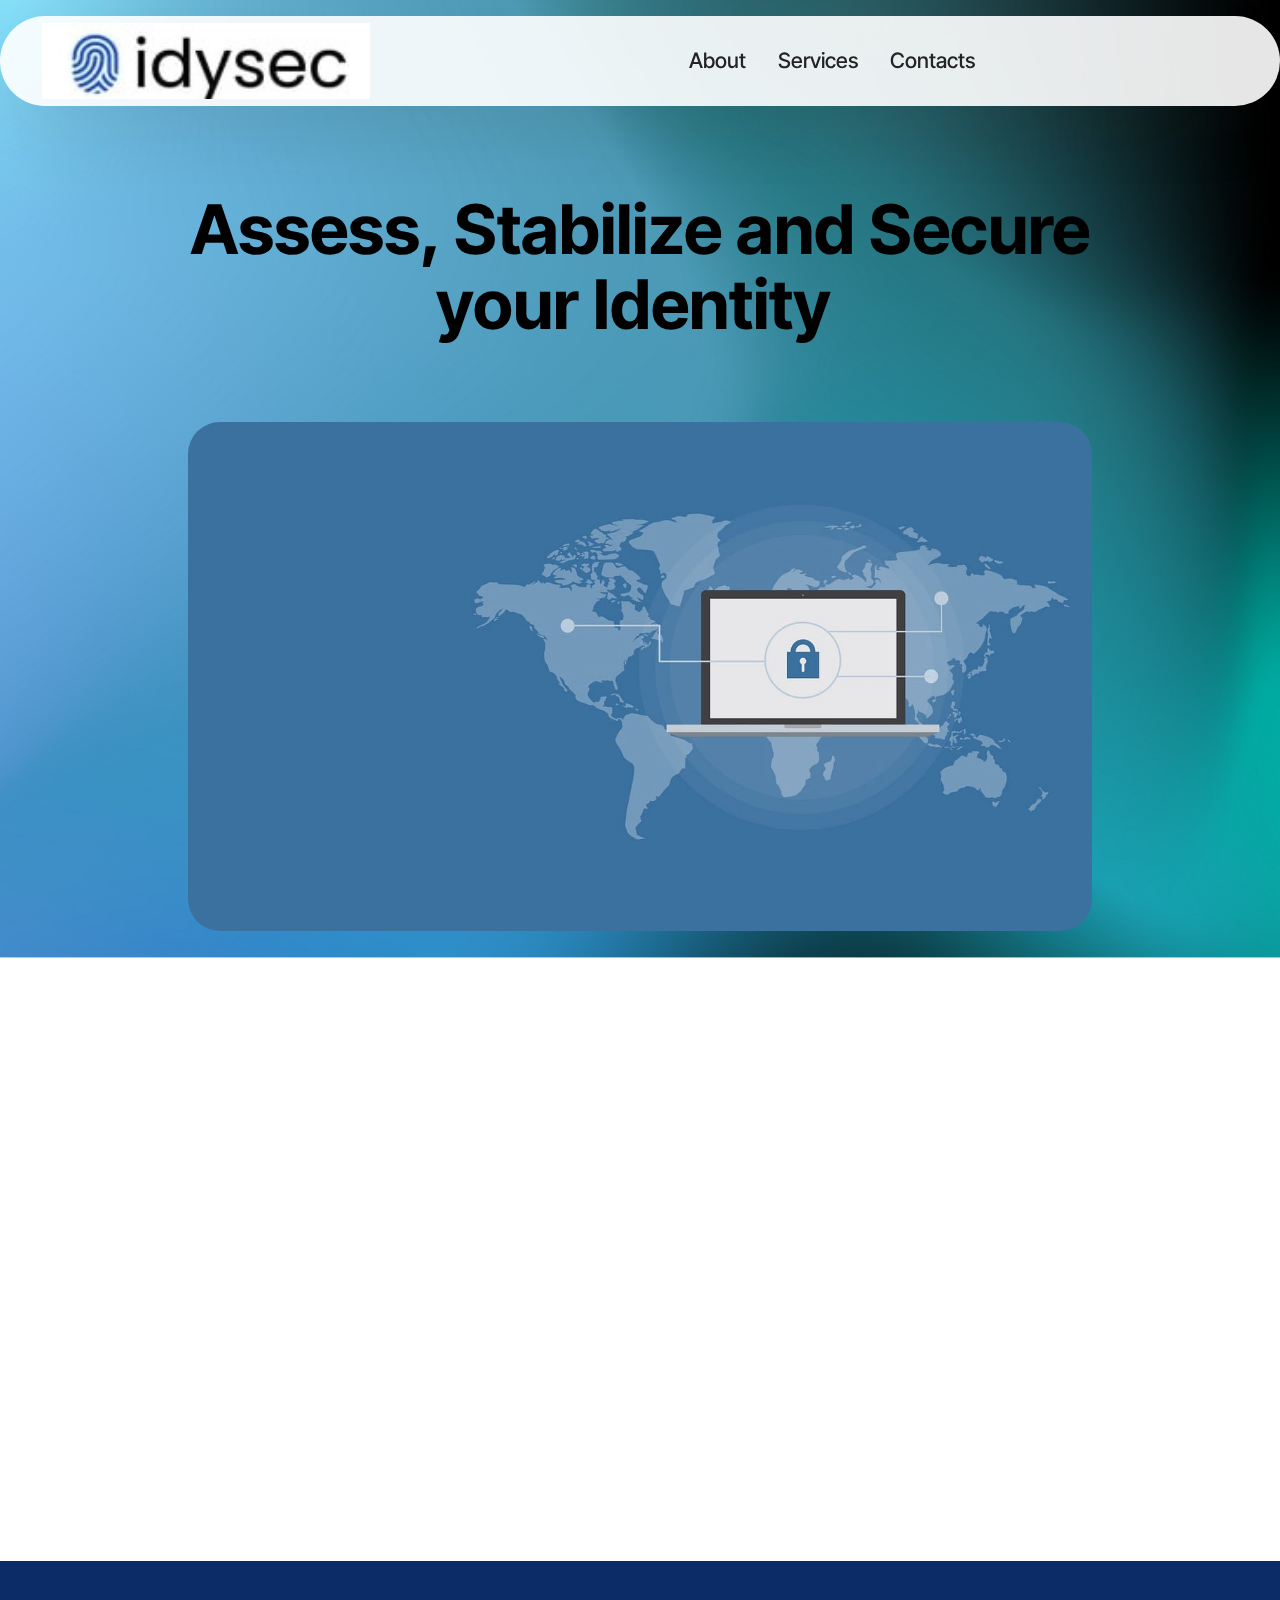
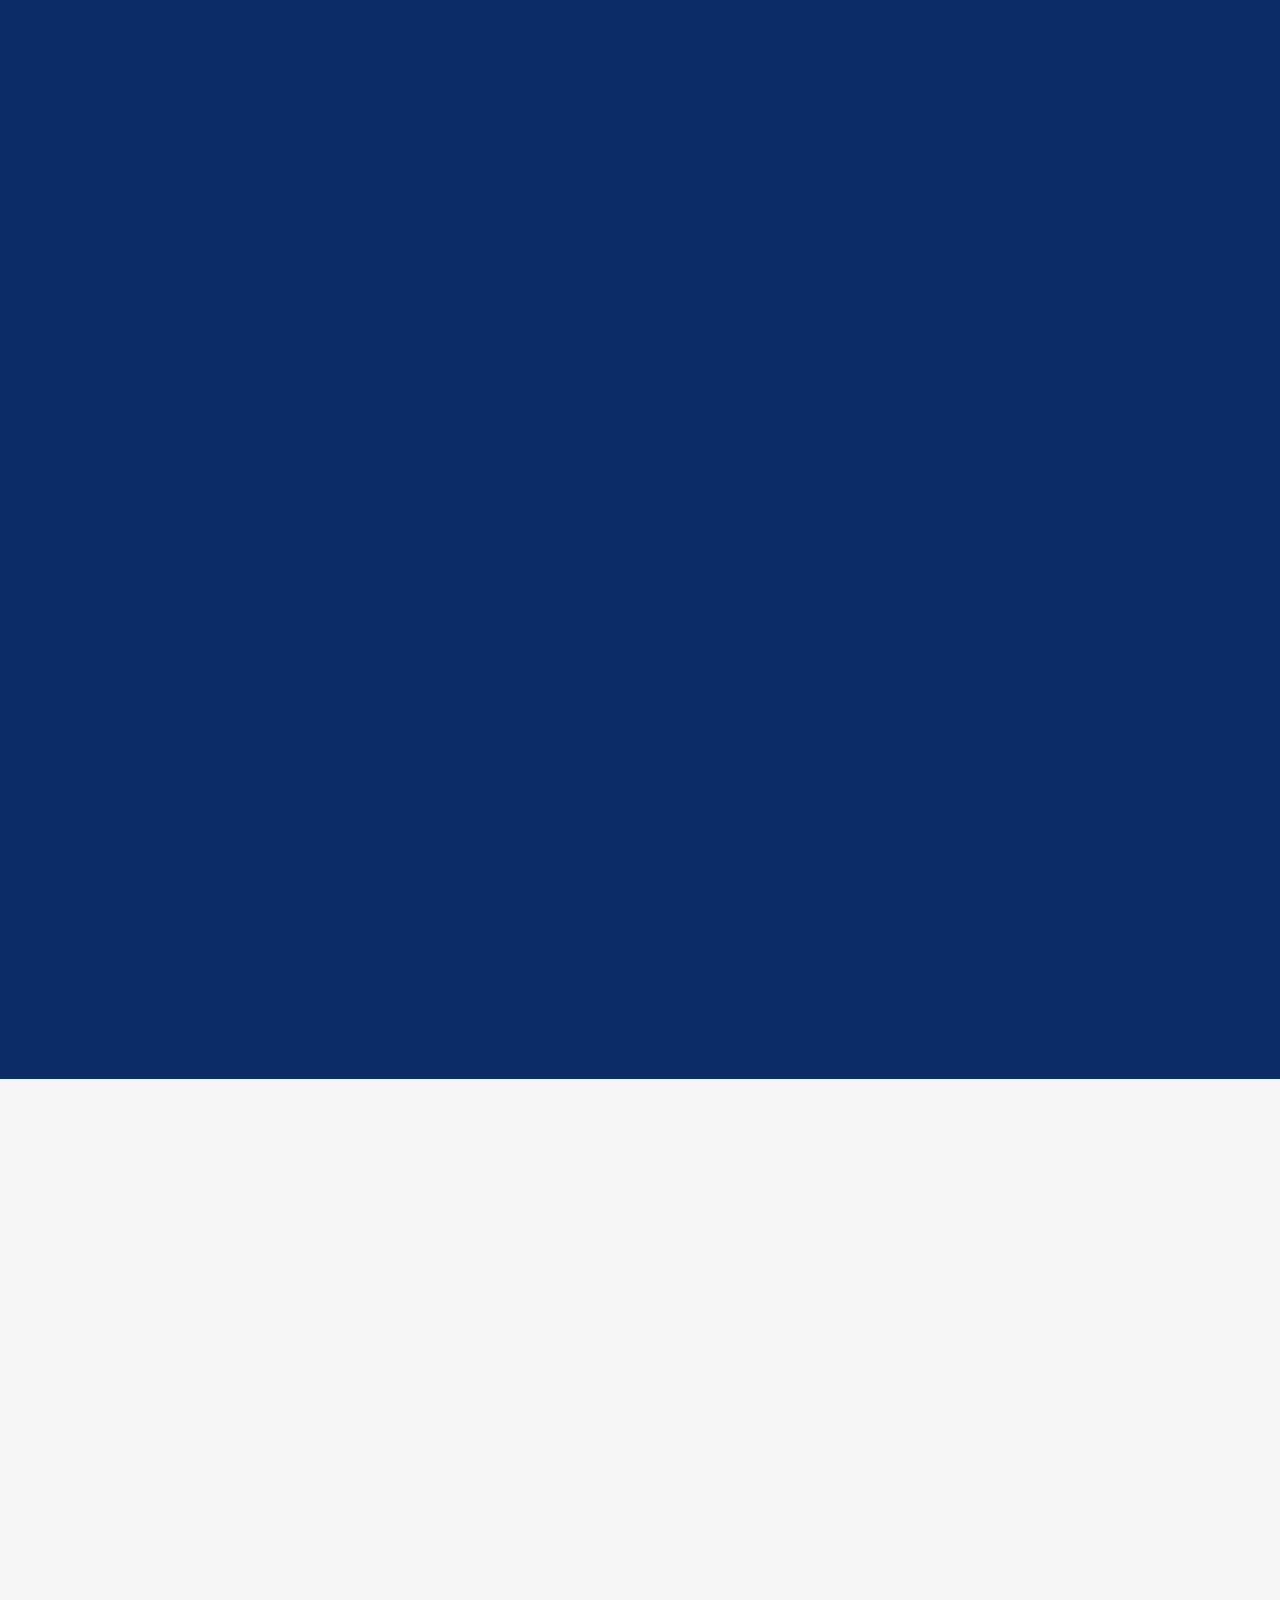
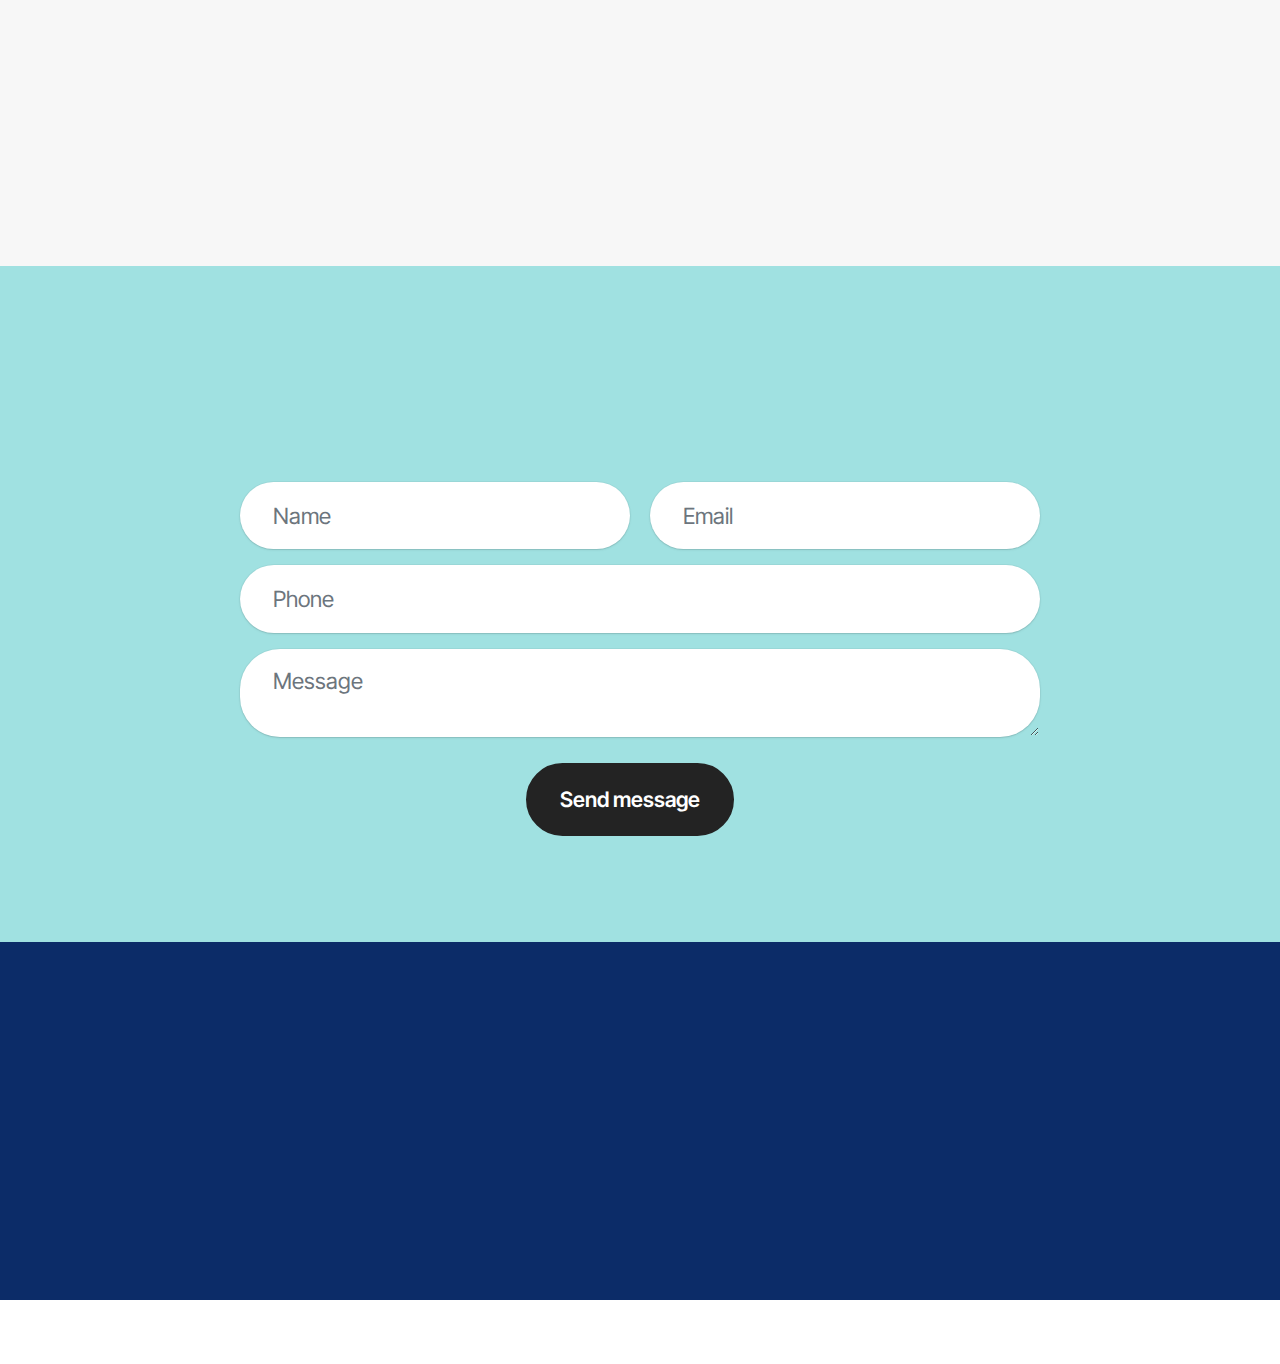
==== index.html @ 807cff8f "Add files via upload" ====
<!DOCTYPE html>
<html  >
<head>
  <!-- Site made with Mobirise Website Builder v5.9.13, https://mobirise.com -->
  <meta charset="UTF-8">
  <meta http-equiv="X-UA-Compatible" content="IE=edge">
  <meta name="generator" content="Mobirise v5.9.13, mobirise.com">
  <meta name="viewport" content="width=device-width, initial-scale=1, minimum-scale=1">
  <link rel="shortcut icon" href="assets/images/logo-188x60.jpeg" type="image/x-icon">
  <meta name="description" content="">
  
  
  <title>Home</title>
  <link rel="stylesheet" href="assets/web/assets/mobirise-icons2/mobirise2.css">
  <link rel="stylesheet" href="assets/bootstrap/css/bootstrap.min.css">
  <link rel="stylesheet" href="assets/bootstrap/css/bootstrap-grid.min.css">
  <link rel="stylesheet" href="assets/bootstrap/css/bootstrap-reboot.min.css">
  <link rel="stylesheet" href="assets/parallax/jarallax.css">
  <link rel="stylesheet" href="assets/animatecss/animate.css">
  <link rel="stylesheet" href="assets/dropdown/css/style.css">
  <link rel="stylesheet" href="assets/socicon/css/styles.css">
  <link rel="stylesheet" href="assets/theme/css/style.css">
  <link rel="preload" href="https://fonts.googleapis.com/css?family=Inter+Tight:100,200,300,400,500,600,700,800,900,100i,200i,300i,400i,500i,600i,700i,800i,900i&display=swap" as="style" onload="this.onload=null;this.rel='stylesheet'">
  <noscript><link rel="stylesheet" href="https://fonts.googleapis.com/css?family=Inter+Tight:100,200,300,400,500,600,700,800,900,100i,200i,300i,400i,500i,600i,700i,800i,900i&display=swap"></noscript>
  <link rel="preload" as="style" href="assets/mobirise/css/mbr-additional.css?v=d6VGUZ"><link rel="stylesheet" href="assets/mobirise/css/mbr-additional.css?v=d6VGUZ" type="text/css">

  
  
  
</head>
<body>
  
  <section data-bs-version="5.1" class="menu menu2 cid-tJS6tZXiPa" once="menu" id="menu02-0">
	

	<nav class="navbar navbar-dropdown navbar-fixed-top navbar-expand-lg">
		<div class="container">
			<div class="navbar-brand">
				<span class="navbar-logo">
					<a href="https://mobirise.com">
						<img src="assets/images/logo-188x60.jpeg" alt="Mobirise Website Builder" style="height: 4.8rem;">
					</a>
				</span>
				
			</div>
			<button class="navbar-toggler" type="button" data-toggle="collapse" data-bs-toggle="collapse" data-target="#navbarSupportedContent" data-bs-target="#navbarSupportedContent" aria-controls="navbarNavAltMarkup" aria-expanded="false" aria-label="Toggle navigation">
				<div class="hamburger">
					<span></span>
					<span></span>
					<span></span>
					<span></span>
				</div>
			</button>
			<div class="collapse navbar-collapse" id="navbarSupportedContent">
				<ul class="navbar-nav nav-dropdown nav-right" data-app-modern-menu="true"><li class="nav-item">
						<a class="nav-link link text-black text-primary display-4" href="index.html#header01-7">About</a>
					</li>
					<li class="nav-item">
						<a class="nav-link link text-black text-primary display-4" href="index.html#features04-w" aria-expanded="false">Services</a>
					</li>
					<li class="nav-item">
						<a class="nav-link link text-black text-primary display-4" href="index.html#form02-6">Contacts</a>
					</li></ul>
				
				
			</div>
		</div>
	</nav>
</section>

<section data-bs-version="5.1" class="header5 cid-tJS6uM4N87 mbr-parallax-background" id="header05-1">
	

	
	
	
	<div class="align-center container-fluid">
		<div class="row justify-content-center">
			<div class="col-md-12 col-lg-9">
				<h1 class="mbr-section-title mbr-fonts-style mb-4 display-1"><strong>Assess, Stabilize and Secure your Identity</strong><strong>&nbsp;</strong></h1>
				
				
			</div>
		</div>
		<div class="row mt-5 justify-content-center">
			<div class="col-12 col-lg-9">
				<img src="assets/images/cyber-security-2296269-1280-1280x720.jpg" alt="Mobirise Website Builder" title="">
			</div>
		</div>
	</div>
</section>

<section data-bs-version="5.1" class="header1 cid-tJS9vXDdRK" id="header01-7">
	

	
	

	<div class="container">
		<div class="row justify-content-center">
			<div class="col-12 col-md-12 col-lg-7 image-wrapper">
				<img class="w-100" src="assets/images/mbr-1476x766.jpg" alt="Mobirise Website Builder">
			</div>
			<div class="col-12 col-lg col-md-12">
				<div class="text-wrapper align-left">
					<h1 class="mbr-section-title mbr-fonts-style mb-4 display-2"><strong>About us</strong></h1>
					<p class="mbr-text mbr-fonts-style mb-4 display-7">Welcome to<strong> IDYSEC</strong>, your trusted partner in navigating the complex landscape of Identity and Access Management (IAM). With a wealth of expertise spanning many years, we stand as a beacon of excellence in providing tailored solutions to organizations seeking to remediate, migrate, upgrade, and secure their Identity&nbsp;</p>
					
				</div>
			</div>
		</div>
	</div>
</section>

<section data-bs-version="5.1" class="features4 cid-tMlEXTHLbS" id="features04-w">
	
	
	<div class="container">
		<div class="row justify-content-center">
			<div class="col-12 content-head">
				<div class="mbr-section-head mb-5">
					<h4 class="mbr-section-title mbr-fonts-style align-center mb-0 display-2"><strong>Our Services</strong></h4>
					<h5 class="mbr-section-subtitle mbr-fonts-style align-center mb-0 mt-4 display-7">Are you struggling with identity issues in your organization? Do you want to increase your performance and secure your environment?<br><br>
<div>
</div><div>If you answered yes, then you need IDYSEC</div></h5>
					
				</div>
			</div>
		</div>
		<div class="row">
			<div class="item features-image col-12 col-md-6 col-lg-4">
				<div class="item-wrapper">
					<div class="item-img">
						<img src="assets/images/mbr-816x545.jpg" alt="Mobirise Website Builder">
					</div>
					<div class="item-content">
						<h5 class="item-title mbr-fonts-style display-5"><strong>Identity Assessment</strong></h5>
						
						<p class="mbr-text mbr-fonts-style display-7">
							Comprehensive evaluations to understand your current identity landscape</p>
						<div class="mbr-section-btn item-footer"><a href="" class="btn item-btn btn-primary display-7">Learn more</a></div>
					</div>

				</div>
			</div>
			<div class="item features-image col-12 col-md-6 col-lg-4">
				<div class="item-wrapper">
					<div class="item-img">
						<img src="assets/images/mbr-816x272.jpg" alt="Mobirise Website Builder">
					</div>
					<div class="item-content">
						<h5 class="item-title mbr-fonts-style display-5"><strong>Stabilization Strategies</strong></h5>
						
						<p class="mbr-text mbr-fonts-style display-7">
							Implementing solutions to ensure the stability of your identity framework</p>
						<div class="mbr-section-btn item-footer"><a href="" class="btn item-btn btn-primary display-7">Learn more</a></div>
					</div>
				</div>
			</div>
			<div class="item features-image col-12 col-md-6 col-lg-4">
				<div class="item-wrapper">
					<div class="item-img">
						<img src="assets/images/mbr-816x490.jpg" alt="Mobirise Website Builder">
					</div>
					<div class="item-content">
						<h5 class="item-title mbr-fonts-style display-5"><strong>Security Enhancements</strong></h5>
						
						<p class="mbr-text mbr-fonts-style display-7">
							Fortifying your identity infrastructure for robust protection<br>
						</p>
						<div class="mbr-section-btn item-footer"><a href="" class="btn item-btn btn-primary display-7">Learn more</a></div>
					</div>
				</div>
			</div>
		</div>
	</div>
</section>

<section data-bs-version="5.1" class="features15 cid-tLek7gQhG7" id="features015-m">
	

	
	
	<div class="container">
		<div class="mbr-section-head mb-5">
			<h4 class="mbr-section-title mbr-fonts-style align-center mb-0 display-2">
			  <strong>Why us?</strong></h4>
			
		  </div>
		<div class="row justify-content-center">
			<div class="item features-without-image col-12 col-lg-4">
				<div class="item-wrapper">
					<div class="img-wrapper">
						<img src="assets/images/mbr-179x119.jpg" alt="Mobirise Website Builder">
					</div>
					<div class="card-box">
						<h4 class="card-title mbr-fonts-style mb-3 display-5">
							<strong>Exprtise</strong></h4>
						<h5 class="card-text mbr-fonts-style display-7">At Idysec, our team brings together a fusion of knowledge, skills, and hands-on experience garnered over numerous years in the field of Identity Management.<br> We understand that the digital realm is constantly evolving, and businesses require a strategic and robust approach to manage their identities effectively</h5>
					</div>
				</div>
			</div>
			<div class="item features-without-image col-12 col-lg-4">
				<div class="item-wrapper">
					<div class="img-wrapper">
						<img src="assets/images/mbr-179x179.png" alt="Mobirise Website Builder">
					</div>
					<div class="card-box">
						<h4 class="card-title mbr-fonts-style mb-3 display-5">
							<strong>Experience</strong></h4>
						<h5 class="card-text mbr-fonts-style display-7">With a rich history of successful projects, we've honed our skills in navigating the intricacies of identity landscapes.<br>Whether you need to remediate existing issues, migrate to a new platform, upgrade your systems, or enhance security measures, <strong>IDYSEC </strong>has you covered<br><br></h5>
					</div>
				</div>
			</div>
			<div class="item features-without-image col-12 col-lg-4">
				<div class="item-wrapper">
					<div class="img-wrapper">
						<img src="assets/images/mbr-1-179x179.png" alt="Mobirise Website Builder">
					</div>
					<div class="card-box">
						<h4 class="card-title mbr-fonts-style mb-3 display-5">
							<strong>Trust Advisors</strong></h4>
						<h5 class="card-text mbr-fonts-style display-7">At <strong>IDYSEC</strong>, we are not just consultants; we are architects of secure, streamlined, and resilient identity ecosystems. Let us empower your organization to thrive in the digital era. Connect with us today, and let's embark on a journey of elevating your identity management to new heights</h5>
					</div>
				</div>
			</div>
		</div>
	</div>
</section>

<section data-bs-version="5.1" class="form5 cid-tJS9pBcTSa" id="form02-6">
    
    
    <div class="container">
        <div class="mbr-section-head mb-5">
            <h3 class="mbr-section-title mbr-fonts-style align-center mb-0 display-2">
                <strong>Contact us</strong><strong><br></strong></h3>
            
        </div>
        <div class="row justify-content-center mt-4">
            <div class="col-lg-8 mx-auto mbr-form" data-form-type="formoid">
                <form action="https://mobirise.eu/" method="POST" class="mbr-form form-with-styler" data-form-title="Form Name"><input type="hidden" name="email" data-form-email="true" value="SVWuMwKBPJYxG/dS2GoQXy//jXIf0EL3Bc6KBuUAGODXDtBbMyj7PAPxwpNNzWYPnyKNSXTGe/X6TsGB5Qf0JIJ9A9F/70t7VJknCOdRpjedqgMSOrOLgd8MuytUs40Q">
                    <div class="row">
                        <div hidden="hidden" data-form-alert="" class="alert alert-success col-12">Thanks for filling out the form!</div>
                        <div hidden="hidden" data-form-alert-danger="" class="alert alert-danger col-12">
                            Oops...! some problem!
                        </div>
                    </div>
                    <div class="dragArea row">
                        <div class="col-md col-sm-12 form-group mb-3" data-for="name">
                            <input type="text" name="name" placeholder="Name" data-form-field="name" class="form-control" value="" id="name-form02-6">
                        </div>
                        <div class="col-md col-sm-12 form-group mb-3" data-for="email">
                            <input type="email" name="email" placeholder="Email" data-form-field="email" class="form-control" value="" id="email-form02-6">
                        </div>
                        <div class="col-12 form-group mb-3" data-for="phone">
                            <input type="tel" name="phone" placeholder="Phone" data-form-field="phone" class="form-control" value="" id="phone-form02-6">
                        </div>
                        <div class="col-12 form-group mb-3" data-for="textarea">
                            <textarea name="textarea" placeholder="Message" data-form-field="textarea" class="form-control" id="textarea-form02-6"></textarea>
                        </div>
                        <div class="col-lg-12 col-md-12 col-sm-12 align-center mbr-section-btn"><button type="submit" class="btn btn-black display-7">Send message</button></div>
                    </div>
                </form>
            </div>
        </div>
    </div>
</section>

<section data-bs-version="5.1" class="footer1 programm5 cid-tJS9NNcTLZ" once="footers" id="footer03-8">

        

    

    <div class="container">
        <div class="row">

            <div class="row-links mb-4">
                <ul class="header-menu">
                  
                  
                  
                  
                <li class="header-menu-item mbr-fonts-style display-5"><a href="index.html#header01-7" class="text-danger">About</a></li><li class="header-menu-item mbr-fonts-style display-5"><a href="index.html#features04-w" class="text-danger text-primary">Services</a></li><li class="header-menu-item mbr-fonts-style display-5"><a href="index.html#form02-6" class="text-danger text-primary">Contacts</a></li><li class="header-menu-item mbr-fonts-style display-5"><a href="index.html#top" class="text-danger text-primary">Works</a></li></ul>
              </div>

            <div class="col-12">
                
            </div>
            <div class="col-12 mt-5">
                <p class="mbr-fonts-style copyright display-7">
                    © Copyright 2030 Mobirise - All Rights Reserved
                </p>
            </div>
        </div>
    </div>
</section><section class="display-7" style="padding: 0;align-items: center;justify-content: center;flex-wrap: wrap;    align-content: center;display: flex;position: relative;height: 4rem;"><a href="https://mobiri.se/3131644" style="flex: 1 1;height: 4rem;position: absolute;width: 100%;z-index: 1;"><img alt="" style="height: 4rem;" src="[data-uri]"></a><p style="margin: 0;text-align: center;" class="display-7">&#8204;</p><a style="z-index:1" href="https://mobirise.com/builder/ai-website-builder.html">AI Website Builder</a></section><script src="assets/bootstrap/js/bootstrap.bundle.min.js"></script>  <script src="assets/parallax/jarallax.js"></script>  <script src="assets/smoothscroll/smooth-scroll.js"></script>  <script src="assets/ytplayer/index.js"></script>  <script src="assets/dropdown/js/navbar-dropdown.js"></script>  <script src="assets/theme/js/script.js"></script>  <script src="assets/formoid/formoid.min.js"></script>  
  
  
  <input name="animation" type="hidden">
  </body>
</html>
---- assets/web/assets/mobirise-icons2/mobirise2.css ----
@font-face {
  font-family: 'Moririse2';
  font-display: swap;
  src:  url('mobirise2.eot?f2bix4');
  src:  url('mobirise2.eot?f2bix4#iefix') format('embedded-opentype'),
    url('mobirise2.ttf?f2bix4') format('truetype'),
    url('mobirise2.woff?f2bix4') format('woff'),
    url('mobirise2.svg?f2bix4#mobirise2') format('svg');
  font-weight: normal;
  font-style: normal;
}

[class^="mobi-"], [class*=" mobi-"] {
  /* use !important to prevent issues with browser extensions that change fonts */
  font-family: 'Moririse2' !important;
  speak: none;
  font-style: normal;
  font-weight: normal;
  font-variant: normal;
  text-transform: none;
  line-height: 1;

  /* Better Font Rendering =========== */
  -webkit-font-smoothing: antialiased;
  -moz-osx-font-smoothing: grayscale;
}

.mobi-mbri-add-submenu:before {
  content: "\e900";
}
.mobi-mbri-alert:before {
  content: "\e901";
}
.mobi-mbri-align-center:before {
  content: "\e902";
}
.mobi-mbri-align-justify:before {
  content: "\e903";
}
.mobi-mbri-align-left:before {
  content: "\e904";
}
.mobi-mbri-align-right:before {
  content: "\e905";
}
.mobi-mbri-android:before {
  content: "\e906";
}
.mobi-mbri-apple:before {
  content: "\e907";
}
.mobi-mbri-arrow-down:before {
  content: "\e908";
}
.mobi-mbri-arrow-next:before {
  content: "\e909";
}
.mobi-mbri-arrow-prev:before {
  content: "\e90a";
}
.mobi-mbri-arrow-up:before {
  content: "\e90b";
}
.mobi-mbri-bold:before {
  content: "\e90c";
}
.mobi-mbri-bookmark:before {
  content: "\e90d";
}
.mobi-mbri-bootstrap:before {
  content: "\e90e";
}
.mobi-mbri-briefcase:before {
  content: "\e90f";
}
.mobi-mbri-browse:before {
  content: "\e910";
}
.mobi-mbri-bulleted-list:before {
  content: "\e911";
}
.mobi-mbri-calendar:before {
  content: "\e912";
}
.mobi-mbri-camera:before {
  content: "\e913";
}
.mobi-mbri-cart-add:before {
  content: "\e914";
}
.mobi-mbri-cart-full:before {
  content: "\e915";
}
.mobi-mbri-cash:before {
  content: "\e916";
}
.mobi-mbri-change-style:before {
  content: "\e917";
}
.mobi-mbri-chat:before {
  content: "\e918";
}
.mobi-mbri-clock:before {
  content: "\e919";
}
.mobi-mbri-close:before {
  content: "\e91a";
}
.mobi-mbri-cloud:before {
  content: "\e91b";
}
.mobi-mbri-code:before {
  content: "\e91c";
}
.mobi-mbri-contact-form:before {
  content: "\e91d";
}
.mobi-mbri-credit-card:before {
  content: "\e91e";
}
.mobi-mbri-cursor-click:before {
  content: "\e91f";
}
.mobi-mbri-cust-feedback:before {
  content: "\e920";
}
.mobi-mbri-database:before {
  content: "\e921";
}
.mobi-mbri-delivery:before {
  content: "\e922";
}
.mobi-mbri-desktop:before {
  content: "\e923";
}
.mobi-mbri-devices:before {
  content: "\e924";
}
.mobi-mbri-down:before {
  content: "\e925";
}
.mobi-mbri-download-2:before {
  content: "\e926";
}
.mobi-mbri-download:before {
  content: "\e927";
}
.mobi-mbri-drag-n-drop-2:before {
  content: "\e928";
}
.mobi-mbri-drag-n-drop:before {
  content: "\e929";
}
.mobi-mbri-edit-2:before {
  content: "\e92a";
}
.mobi-mbri-edit:before {
  content: "\e92b";
}
.mobi-mbri-error:before {
  content: "\e92c";
}
.mobi-mbri-extension:before {
  content: "\e92d";
}
.mobi-mbri-features:before {
  content: "\e92e";
}
.mobi-mbri-file:before {
  content: "\e92f";
}
.mobi-mbri-flag:before {
  content: "\e930";
}
.mobi-mbri-folder:before {
  content: "\e931";
}
.mobi-mbri-gift:before {
  content: "\e932";
}
.mobi-mbri-github:before {
  content: "\e933";
}
.mobi-mbri-globe-2:before {
  content: "\e934";
}
.mobi-mbri-globe:before {
  content: "\e935";
}
.mobi-mbri-growing-chart:before {
  content: "\e936";
}
.mobi-mbri-hearth:before {
  content: "\e937";
}
.mobi-mbri-help:before {
  content: "\e938";
}
.mobi-mbri-home:before {
  content: "\e939";
}
.mobi-mbri-hot-cup:before {
  content: "\e93a";
}
.mobi-mbri-idea:before {
  content: "\e93b";
}
.mobi-mbri-image-gallery:before {
  content: "\e93c";
}
.mobi-mbri-image-slider:before {
  content: "\e93d";
}
.mobi-mbri-info:before {
  content: "\e93e";
}
.mobi-mbri-italic:before {
  content: "\e93f";
}
.mobi-mbri-key:before {
  content: "\e940";
}
.mobi-mbri-laptop:before {
  content: "\e941";
}
.mobi-mbri-layers:before {
  content: "\e942";
}
.mobi-mbri-left-right:before {
  content: "\e943";
}
.mobi-mbri-left:before {
  content: "\e944";
}
.mobi-mbri-letter:before {
  content: "\e945";
}
.mobi-mbri-like:before {
  content: "\e946";
}
.mobi-mbri-link:before {
  content: "\e947";
}
.mobi-mbri-lock:before {
  content: "\e948";
}
.mobi-mbri-login:before {
  content: "\e949";
}
.mobi-mbri-logout:before {
  content: "\e94a";
}
.mobi-mbri-magic-stick:before {
  content: "\e94b";
}
.mobi-mbri-map-pin:before {
  content: "\e94c";
}
.mobi-mbri-menu:before {
  content: "\e94d";
}
.mobi-mbri-mobile-2:before {
  content: "\e94e";
}
.mobi-mbri-mobile-horizontal:before {
  content: "\e94f";
}
.mobi-mbri-mobile:before {
  content: "\e950";
}
.mobi-mbri-mobirise:before {
  content: "\e951";
}
.mobi-mbri-more-horizontal:before {
  content: "\e952";
}
.mobi-mbri-more-vertical:before {
  content: "\e953";
}
.mobi-mbri-music:before {
  content: "\e954";
}
.mobi-mbri-new-file:before {
  content: "\e955";
}
.mobi-mbri-numbered-list:before {
  content: "\e956";
}
.mobi-mbri-opened-folder:before {
  content: "\e957";
}
.mobi-mbri-pages:before {
  content: "\e958";
}
.mobi-mbri-paper-plane:before {
  content: "\e959";
}
.mobi-mbri-paperclip:before {
  content: "\e95a";
}
.mobi-mbri-phone:before {
  content: "\e95b";
}
.mobi-mbri-photo:before {
  content: "\e95c";
}
.mobi-mbri-photos:before {
  content: "\e95d";
}
.mobi-mbri-pin:before {
  content: "\e95e";
}
.mobi-mbri-play:before {
  content: "\e95f";
}
.mobi-mbri-plus:before {
  content: "\e960";
}
.mobi-mbri-preview:before {
  content: "\e961";
}
.mobi-mbri-print:before {
  content: "\e962";
}
.mobi-mbri-protect:before {
  content: "\e963";
}
.mobi-mbri-question:before {
  content: "\e964";
}
.mobi-mbri-quote-left:before {
  content: "\e965";
}
.mobi-mbri-quote-right:before {
  content: "\e966";
}
.mobi-mbri-redo:before {
  content: "\e967";
}
.mobi-mbri-refresh:before {
  content: "\e968";
}
.mobi-mbri-responsive-2:before {
  content: "\e969";
}
.mobi-mbri-responsive:before {
  content: "\e96a";
}
.mobi-mbri-right:before {
  content: "\e96b";
}
.mobi-mbri-rocket:before {
  content: "\e96c";
}
.mobi-mbri-sad-face:before {
  content: "\e96d";
}
.mobi-mbri-sale:before {
  content: "\e96e";
}
.mobi-mbri-save:before {
  content: "\e96f";
}
.mobi-mbri-search:before {
  content: "\e970";
}
.mobi-mbri-setting-2:before {
  content: "\e971";
}
.mobi-mbri-setting-3:before {
  content: "\e972";
}
.mobi-mbri-setting:before {
  content: "\e973";
}
.mobi-mbri-share:before {
  content: "\e974";
}
.mobi-mbri-shopping-bag:before {
  content: "\e975";
}
.mobi-mbri-shopping-basket:before {
  content: "\e976";
}
.mobi-mbri-shopping-cart:before {
  content: "\e977";
}
.mobi-mbri-sites:before {
  content: "\e978";
}
.mobi-mbri-smile-face:before {
  content: "\e979";
}
.mobi-mbri-speed:before {
  content: "\e97a";
}
.mobi-mbri-star:before {
  content: "\e97b";
}
.mobi-mbri-success:before {
  content: "\e97c";
}
.mobi-mbri-sun:before {
  content: "\e97d";
}
.mobi-mbri-sun2:before {
  content: "\e97e";
}
.mobi-mbri-tablet-vertical:before {
  content: "\e97f";
}
.mobi-mbri-tablet:before {
  content: "\e980";
}
.mobi-mbri-target:before {
  content: "\e981";
}
.mobi-mbri-timer:before {
  content: "\e982";
}
.mobi-mbri-to-ftp:before {
  content: "\e983";
}
.mobi-mbri-to-local-drive:before {
  content: "\e984";
}
.mobi-mbri-touch-swipe:before {
  content: "\e985";
}
.mobi-mbri-touch:before {
  content: "\e986";
}
.mobi-mbri-trash:before {
  content: "\e987";
}
.mobi-mbri-underline:before {
  content: "\e988";
}
.mobi-mbri-undo:before {
  content: "\e989";
}
.mobi-mbri-unlink:before {
  content: "\e98a";
}
.mobi-mbri-unlock:before {
  content: "\e98b";
}
.mobi-mbri-up-down:before {
  content: "\e98c";
}
.mobi-mbri-up:before {
  content: "\e98d";
}
.mobi-mbri-update:before {
  content: "\e98e";
}
.mobi-mbri-upload-2:before {
  content: "\e98f";
}
.mobi-mbri-upload:before {
  content: "\e990";
}
.mobi-mbri-user-2:before {
  content: "\e991";
}
.mobi-mbri-user:before {
  content: "\e992";
}
.mobi-mbri-users:before {
  content: "\e993";
}
.mobi-mbri-video-play:before {
  content: "\e994";
}
.mobi-mbri-video:before {
  content: "\e995";
}
.mobi-mbri-watch:before {
  content: "\e996";
}
.mobi-mbri-website-theme-2:before {
  content: "\e997";
}
.mobi-mbri-website-theme:before {
  content: "\e998";
}
.mobi-mbri-wifi:before {
  content: "\e999";
}
.mobi-mbri-windows:before {
  content: "\e99a";
}
.mobi-mbri-zoom-in:before {
  content: "\e99b";
}
.mobi-mbri-zoom-out:before {
  content: "\e99c";
}
---- assets/parallax/jarallax.css ----
.jarallax {
    position: relative;
    z-index: 0;
}
.jarallax > .jarallax-img {
    position: absolute;
    object-fit: cover;
    /* support for plugin https://github.com/bfred-it/object-fit-images */
    font-family: 'object-fit: cover;';
    top: 0;
    left: 0;
    width: 100%;
    height: 100%;
    z-index: -1;
}
---- assets/dropdown/css/style.css ----
.navbar-dropdown {
  left: 0;
  padding: 0;
  position: absolute;
  right: 0;
  top: 0;
  transition: all 0.45s ease;
  z-index: 1030;
  background: #282828; }
  .navbar-dropdown .navbar-logo {
    margin-right: 0.8rem;
    transition: margin 0.3s ease-in-out;
    vertical-align: middle; }
    .navbar-dropdown .navbar-logo img {
      height: 3.125rem;
      transition: all 0.3s ease-in-out; }
    .navbar-dropdown .navbar-logo.mbr-iconfont {
      font-size: 3.125rem;
      line-height: 3.125rem; }
  .navbar-dropdown .navbar-caption {
    font-weight: 700;
    white-space: normal;
    vertical-align: -4px;
    line-height: 3.125rem !important; }
    .navbar-dropdown .navbar-caption, .navbar-dropdown .navbar-caption:hover {
      color: inherit;
      text-decoration: none; }
  .navbar-dropdown .mbr-iconfont + .navbar-caption {
    vertical-align: -1px; }
  .navbar-dropdown.navbar-fixed-top {
    position: fixed; }
  .navbar-dropdown .navbar-brand span {
    vertical-align: -4px; }
  .navbar-dropdown.bg-color.transparent {
    background: none; }
  .navbar-dropdown.navbar-short .navbar-brand {
    padding: 0.625rem 0; }
    .navbar-dropdown.navbar-short .navbar-brand span {
      vertical-align: -1px; }
  .navbar-dropdown.navbar-short .navbar-caption {
    line-height: 2.375rem !important;
    vertical-align: -2px; }
  .navbar-dropdown.navbar-short .navbar-logo {
    margin-right: 0.5rem; }
    .navbar-dropdown.navbar-short .navbar-logo img {
      height: 2.375rem; }
    .navbar-dropdown.navbar-short .navbar-logo.mbr-iconfont {
      font-size: 2.375rem;
      line-height: 2.375rem; }
  .navbar-dropdown.navbar-short .mbr-table-cell {
    height: 3.625rem; }
  .navbar-dropdown .navbar-close {
    left: 0.6875rem;
    position: fixed;
    top: 0.75rem;
    z-index: 1000; }
  .navbar-dropdown .hamburger-icon {
    content: "";
    display: inline-block;
    vertical-align: middle;
    width: 16px;
    -webkit-box-shadow: 0 -6px 0 1px #282828,0 0 0 1px #282828,0 6px 0 1px #282828;
    -moz-box-shadow: 0 -6px 0 1px #282828,0 0 0 1px #282828,0 6px 0 1px #282828;
    box-shadow: 0 -6px 0 1px #282828,0 0 0 1px #282828,0 6px 0 1px #282828; }

.dropdown-menu .dropdown-toggle[data-toggle="dropdown-submenu"]::after {
  border-bottom: 0.35em solid transparent;
  border-left: 0.35em solid;
  border-right: 0;
  border-top: 0.35em solid transparent;
  margin-left: 0.3rem; }

.dropdown-menu .dropdown-item:focus {
  outline: 0; }

.nav-dropdown {
  font-size: 0.75rem;
  font-weight: 500;
  height: auto !important; }
  .nav-dropdown .nav-btn {
    padding-left: 1rem; }
  .nav-dropdown .link {
    margin: .667em 1.667em;
    font-weight: 500;
    padding: 0;
    transition: color .2s ease-in-out; }
    .nav-dropdown .link.dropdown-toggle {
      margin-right: 2.583em; }
      .nav-dropdown .link.dropdown-toggle::after {
        margin-left: .25rem;
        border-top: 0.35em solid;
        border-right: 0.35em solid transparent;
        border-left: 0.35em solid transparent;
        border-bottom: 0; }
      .nav-dropdown .link.dropdown-toggle[aria-expanded="true"] {
        margin: 0;
        padding: 0.667em 3.263em  0.667em 1.667em; }
  .nav-dropdown .link::after,
  .nav-dropdown .dropdown-item::after {
    color: inherit; }
  .nav-dropdown .btn {
    font-size: 0.75rem;
    font-weight: 700;
    letter-spacing: 0;
    margin-bottom: 0;
    padding-left: 1.25rem;
    padding-right: 1.25rem; }
  .nav-dropdown .dropdown-menu {
    border-radius: 0;
    border: 0;
    left: 0;
    margin: 0;
    padding-bottom: 1.25rem;
    padding-top: 1.25rem;
    position: relative; }
  .nav-dropdown .dropdown-submenu {
    margin-left: 0.125rem;
    top: 0; }
  .nav-dropdown .dropdown-item {
    font-weight: 500;
    line-height: 2;
    padding: 0.3846em 4.615em 0.3846em 1.5385em;
    position: relative;
    transition: color .2s ease-in-out, background-color .2s ease-in-out; }
    .nav-dropdown .dropdown-item::after {
      margin-top: -0.3077em;
      position: absolute;
      right: 1.1538em;
      top: 50%; }
    .nav-dropdown .dropdown-item:focus, .nav-dropdown .dropdown-item:hover {
      background: none; }

@media (max-width: 767px) {
  .nav-dropdown.navbar-toggleable-sm {
    bottom: 0;
    display: none;
    left: 0;
    overflow-x: hidden;
    position: fixed;
    top: 0;
    transform: translateX(-100%);
    -ms-transform: translateX(-100%);
    -webkit-transform: translateX(-100%);
    width: 18.75rem;
    z-index: 999; } }
.nav-dropdown.navbar-toggleable-xl {
  bottom: 0;
  display: none;
  left: 0;
  overflow-x: hidden;
  position: fixed;
  top: 0;
  transform: translateX(-100%);
  -ms-transform: translateX(-100%);
  -webkit-transform: translateX(-100%);
  width: 18.75rem;
  z-index: 999; }

.nav-dropdown-sm {
  display: block !important;
  overflow-x: hidden;
  overflow: auto;
  padding-top: 3.875rem; }
  .nav-dropdown-sm::after {
    content: "";
    display: block;
    height: 3rem;
    width: 100%; }
  .nav-dropdown-sm.collapse.in ~ .navbar-close {
    display: block !important; }
  .nav-dropdown-sm.collapsing, .nav-dropdown-sm.collapse.in {
    transform: translateX(0);
    -ms-transform: translateX(0);
    -webkit-transform: translateX(0);
    transition: all 0.25s ease-out;
    -webkit-transition: all 0.25s ease-out;
    background: #282828; }
  .nav-dropdown-sm.collapsing[aria-expanded="false"] {
    transform: translateX(-100%);
    -ms-transform: translateX(-100%);
    -webkit-transform: translateX(-100%); }
  .nav-dropdown-sm .nav-item {
    display: block;
    margin-left: 0 !important;
    padding-left: 0; }
  .nav-dropdown-sm .link,
  .nav-dropdown-sm .dropdown-item {
    border-top: 1px dotted rgba(255, 255, 255, 0.1);
    font-size: 0.8125rem;
    line-height: 1.6;
    margin: 0 !important;
    padding: 0.875rem 2.4rem 0.875rem 1.5625rem !important;
    position: relative;
    white-space: normal; }
    .nav-dropdown-sm .link:focus, .nav-dropdown-sm .link:hover,
    .nav-dropdown-sm .dropdown-item:focus,
    .nav-dropdown-sm .dropdown-item:hover {
      background: rgba(0, 0, 0, 0.2) !important;
      color: #c0a375; }
  .nav-dropdown-sm .nav-btn {
    position: relative;
    padding: 1.5625rem 1.5625rem 0 1.5625rem; }
    .nav-dropdown-sm .nav-btn::before {
      border-top: 1px dotted rgba(255, 255, 255, 0.1);
      content: "";
      left: 0;
      position: absolute;
      top: 0;
      width: 100%; }
    .nav-dropdown-sm .nav-btn + .nav-btn {
      padding-top: 0.625rem; }
      .nav-dropdown-sm .nav-btn + .nav-btn::before {
        display: none; }
  .nav-dropdown-sm .btn {
    padding: 0.625rem 0; }
  .nav-dropdown-sm .dropdown-toggle[data-toggle="dropdown-submenu"]::after {
    margin-left: .25rem;
    border-top: 0.35em solid;
    border-right: 0.35em solid transparent;
    border-left: 0.35em solid transparent;
    border-bottom: 0; }
  .nav-dropdown-sm .dropdown-toggle[data-toggle="dropdown-submenu"][aria-expanded="true"]::after {
    border-top: 0;
    border-right: 0.35em solid transparent;
    border-left: 0.35em solid transparent;
    border-bottom: 0.35em solid; }
  .nav-dropdown-sm .dropdown-menu {
    margin: 0;
    padding: 0;
    position: relative;
    top: 0;
    left: 0;
    width: 100%;
    border: 0;
    float: none;
    border-radius: 0;
    background: none; }
  .nav-dropdown-sm .dropdown-submenu {
    left: 100%;
    margin-left: 0.125rem;
    margin-top: -1.25rem;
    top: 0; }

.navbar-toggleable-sm .nav-dropdown .dropdown-menu {
  position: absolute; }

.navbar-toggleable-sm .nav-dropdown .dropdown-submenu {
  left: 100%;
  margin-left: 0.125rem;
  margin-top: -1.25rem;
  top: 0; }

.navbar-toggleable-sm.opened .nav-dropdown .dropdown-menu {
  position: relative; }

.navbar-toggleable-sm.opened .nav-dropdown .dropdown-submenu {
  left: 0;
  margin-left: 00rem;
  margin-top: 0rem;
  top: 0; }

.is-builder .nav-dropdown.collapsing {
  transition: none !important; }
---- assets/socicon/css/styles.css ----
@charset "UTF-8";

@font-face {
  font-family: 'Socicon';
  src:  url('../fonts/socicon.eot');
  src:  url('../fonts/socicon.eot?#iefix') format('embedded-opentype'),
    url('../fonts/socicon.woff2') format('woff2'),
    url('../fonts/socicon.ttf') format('truetype'),
    url('../fonts/socicon.woff') format('woff'),
    url('../fonts/socicon.svg#socicon') format('svg');
  font-weight: normal;
  font-style: normal;
  font-display: swap;
}

[data-icon]:before {
  font-family: "socicon" !important;
  content: attr(data-icon);
  font-style: normal !important;
  font-weight: normal !important;
  font-variant: normal !important;
  text-transform: none !important;
  speak: none;
  line-height: 1;
  -webkit-font-smoothing: antialiased;
  -moz-osx-font-smoothing: grayscale;
}

[class^="socicon-"], [class*=" socicon-"] {
  /* use !important to prevent issues with browser extensions that change fonts */
  font-family: 'Socicon' !important;
  speak: none;
  font-style: normal;
  font-weight: normal;
  font-variant: normal;
  text-transform: none;
  line-height: 1;

  /* Better Font Rendering =========== */
  -webkit-font-smoothing: antialiased;
  -moz-osx-font-smoothing: grayscale;
}

.socicon-eitaa:before {
  content: "\e97c";
}
.socicon-soroush:before {
  content: "\e97d";
}
.socicon-bale:before {
  content: "\e97e";
}
.socicon-zazzle:before {
  content: "\e97b";
}
.socicon-society6:before {
  content: "\e97a";
}
.socicon-redbubble:before {
  content: "\e979";
}
.socicon-avvo:before {
  content: "\e978";
}
.socicon-stitcher:before {
  content: "\e977";
}
.socicon-googlehangouts:before {
  content: "\e974";
}
.socicon-dlive:before {
  content: "\e975";
}
.socicon-vsco:before {
  content: "\e976";
}
.socicon-flipboard:before {
  content: "\e973";
}
.socicon-ubuntu:before {
  content: "\e958";
}
.socicon-artstation:before {
  content: "\e959";
}
.socicon-invision:before {
  content: "\e95a";
}
.socicon-torial:before {
  content: "\e95b";
}
.socicon-collectorz:before {
  content: "\e95c";
}
.socicon-seenthis:before {
  content: "\e95d";
}
.socicon-googleplaymusic:before {
  content: "\e95e";
}
.socicon-debian:before {
  content: "\e95f";
}
.socicon-filmfreeway:before {
  content: "\e960";
}
.socicon-gnome:before {
  content: "\e961";
}
.socicon-itchio:before {
  content: "\e962";
}
.socicon-jamendo:before {
  content: "\e963";
}
.socicon-mix:before {
  content: "\e964";
}
.socicon-sharepoint:before {
  content: "\e965";
}
.socicon-tinder:before {
  content: "\e966";
}
.socicon-windguru:before {
  content: "\e967";
}
.socicon-cdbaby:before {
  content: "\e968";
}
.socicon-elementaryos:before {
  content: "\e969";
}
.socicon-stage32:before {
  content: "\e96a";
}
.socicon-tiktok:before {
  content: "\e96b";
}
.socicon-gitter:before {
  content: "\e96c";
}
.socicon-letterboxd:before {
  content: "\e96d";
}
.socicon-threema:before {
  content: "\e96e";
}
.socicon-splice:before {
  content: "\e96f";
}
.socicon-metapop:before {
  content: "\e970";
}
.socicon-naver:before {
  content: "\e971";
}
.socicon-remote:before {
  content: "\e972";
}
.socicon-internet:before {
  content: "\e957";
}
.socicon-moddb:before {
  content: "\e94b";
}
.socicon-indiedb:before {
  content: "\e94c";
}
.socicon-traxsource:before {
  content: "\e94d";
}
.socicon-gamefor:before {
  content: "\e94e";
}
.socicon-pixiv:before {
  content: "\e94f";
}
.socicon-myanimelist:before {
  content: "\e950";
}
.socicon-blackberry:before {
  content: "\e951";
}
.socicon-wickr:before {
  content: "\e952";
}
.socicon-spip:before {
  content: "\e953";
}
.socicon-napster:before {
  content: "\e954";
}
.socicon-beatport:before {
  content: "\e955";
}
.socicon-hackerone:before {
  content: "\e956";
}
.socicon-hackernews:before {
  content: "\e946";
}
.socicon-smashwords:before {
  content: "\e947";
}
.socicon-kobo:before {
  content: "\e948";
}
.socicon-bookbub:before {
  content: "\e949";
}
.socicon-mailru:before {
  content: "\e94a";
}
.socicon-gitlab:before {
  content: "\e945";
}
.socicon-instructables:before {
  content: "\e944";
}
.socicon-portfolio:before {
  content: "\e943";
}
.socicon-codered:before {
  content: "\e940";
}
.socicon-origin:before {
  content: "\e941";
}
.socicon-nextdoor:before {
  content: "\e942";
}
.socicon-udemy:before {
  content: "\e93f";
}
.socicon-livemaster:before {
  content: "\e93e";
}
.socicon-crunchbase:before {
  content: "\e93b";
}
.socicon-homefy:before {
  content: "\e93c";
}
.socicon-calendly:before {
  content: "\e93d";
}
.socicon-realtor:before {
  content: "\e90f";
}
.socicon-tidal:before {
  content: "\e910";
}
.socicon-qobuz:before {
  content: "\e911";
}
.socicon-natgeo:before {
  content: "\e912";
}
.socicon-mastodon:before {
  content: "\e913";
}
.socicon-unsplash:before {
  content: "\e914";
}
.socicon-homeadvisor:before {
  content: "\e915";
}
.socicon-angieslist:before {
  content: "\e916";
}
.socicon-codepen:before {
  content: "\e917";
}
.socicon-slack:before {
  content: "\e918";
}
.socicon-openaigym:before {
  content: "\e919";
}
.socicon-logmein:before {
  content: "\e91a";
}
.socicon-fiverr:before {
  content: "\e91b";
}
.socicon-gotomeeting:before {
  content: "\e91c";
}
.socicon-aliexpress:before {
  content: "\e91d";
}
.socicon-guru:before {
  content: "\e91e";
}
.socicon-appstore:before {
  content: "\e91f";
}
.socicon-homes:before {
  content: "\e920";
}
.socicon-zoom:before {
  content: "\e921";
}
.socicon-alibaba:before {
  content: "\e922";
}
.socicon-craigslist:before {
  content: "\e923";
}
.socicon-wix:before {
  content: "\e924";
}
.socicon-redfin:before {
  content: "\e925";
}
.socicon-googlecalendar:before {
  content: "\e926";
}
.socicon-shopify:before {
  content: "\e927";
}
.socicon-freelancer:before {
  content: "\e928";
}
.socicon-seedrs:before {
  content: "\e929";
}
.socicon-bing:before {
  content: "\e92a";
}
.socicon-doodle:before {
  content: "\e92b";
}
.socicon-bonanza:before {
  content: "\e92c";
}
.socicon-squarespace:before {
  content: "\e92d";
}
.socicon-toptal:before {
  content: "\e92e";
}
.socicon-gust:before {
  content: "\e92f";
}
.socicon-ask:before {
  content: "\e930";
}
.socicon-trulia:before {
  content: "\e931";
}
.socicon-loomly:before {
  content: "\e932";
}
.socicon-ghost:before {
  content: "\e933";
}
.socicon-upwork:before {
  content: "\e934";
}
.socicon-fundable:before {
  content: "\e935";
}
.socicon-booking:before {
  content: "\e936";
}
.socicon-googlemaps:before {
  content: "\e937";
}
.socicon-zillow:before {
  content: "\e938";
}
.socicon-niconico:before {
  content: "\e939";
}
.socicon-toneden:before {
  content: "\e93a";
}
.socicon-augment:before {
  content: "\e908";
}
.socicon-bitbucket:before {
  content: "\e909";
}
.socicon-fyuse:before {
  content: "\e90a";
}
.socicon-yt-gaming:before {
  content: "\e90b";
}
.socicon-sketchfab:before {
  content: "\e90c";
}
.socicon-mobcrush:before {
  content: "\e90d";
}
.socicon-microsoft:before {
  content: "\e90e";
}
.socicon-pandora:before {
  content: "\e907";
}
.socicon-messenger:before {
  content: "\e906";
}
.socicon-gamewisp:before {
  content: "\e905";
}
.socicon-bloglovin:before {
  content: "\e904";
}
.socicon-tunein:before {
  content: "\e903";
}
.socicon-gamejolt:before {
  content: "\e901";
}
.socicon-trello:before {
  content: "\e902";
}
.socicon-spreadshirt:before {
  content: "\e900";
}
.socicon-500px:before {
  content: "\e000";
}
.socicon-8tracks:before {
  content: "\e001";
}
.socicon-airbnb:before {
  content: "\e002";
}
.socicon-alliance:before {
  content: "\e003";
}
.socicon-amazon:before {
  content: "\e004";
}
.socicon-amplement:before {
  content: "\e005";
}
.socicon-android:before {
  content: "\e006";
}
.socicon-angellist:before {
  content: "\e007";
}
.socicon-apple:before {
  content: "\e008";
}
.socicon-appnet:before {
  content: "\e009";
}
.socicon-baidu:before {
  content: "\e00a";
}
.socicon-bandcamp:before {
  content: "\e00b";
}
.socicon-battlenet:before {
  content: "\e00c";
}
.socicon-mixer:before {
  content: "\e00d";
}
.socicon-bebee:before {
  content: "\e00e";
}
.socicon-bebo:before {
  content: "\e00f";
}
.socicon-behance:before {
  content: "\e010";
}
.socicon-blizzard:before {
  content: "\e011";
}
.socicon-blogger:before {
  content: "\e012";
}
.socicon-buffer:before {
  content: "\e013";
}
.socicon-chrome:before {
  content: "\e014";
}
.socicon-coderwall:before {
  content: "\e015";
}
.socicon-curse:before {
  content: "\e016";
}
.socicon-dailymotion:before {
  content: "\e017";
}
.socicon-deezer:before {
  content: "\e018";
}
.socicon-delicious:before {
  content: "\e019";
}
.socicon-deviantart:before {
  content: "\e01a";
}
.socicon-diablo:before {
  content: "\e01b";
}
.socicon-digg:before {
  content: "\e01c";
}
.socicon-discord:before {
  content: "\e01d";
}
.socicon-disqus:before {
  content: "\e01e";
}
.socicon-douban:before {
  content: "\e01f";
}
.socicon-draugiem:before {
  content: "\e020";
}
.socicon-dribbble:before {
  content: "\e021";
}
.socicon-drupal:before {
  content: "\e022";
}
.socicon-ebay:before {
  content: "\e023";
}
.socicon-ello:before {
  content: "\e024";
}
.socicon-endomodo:before {
  content: "\e025";
}
.socicon-envato:before {
  content: "\e026";
}
.socicon-etsy:before {
  content: "\e027";
}
.socicon-facebook:before {
  content: "\e028";
}
.socicon-feedburner:before {
  content: "\e029";
}
.socicon-filmweb:before {
  content: "\e02a";
}
.socicon-firefox:before {
  content: "\e02b";
}
.socicon-flattr:before {
  content: "\e02c";
}
.socicon-flickr:before {
  content: "\e02d";
}
.socicon-formulr:before {
  content: "\e02e";
}
.socicon-forrst:before {
  content: "\e02f";
}
.socicon-foursquare:before {
  content: "\e030";
}
.socicon-friendfeed:before {
  content: "\e031";
}
.socicon-github:before {
  content: "\e032";
}
.socicon-goodreads:before {
  content: "\e033";
}
.socicon-google:before {
  content: "\e034";
}
.socicon-googlescholar:before {
  content: "\e035";
}
.socicon-googlegroups:before {
  content: "\e036";
}
.socicon-googlephotos:before {
  content: "\e037";
}
.socicon-googleplus:before {
  content: "\e038";
}
.socicon-grooveshark:before {
  content: "\e039";
}
.socicon-hackerrank:before {
  content: "\e03a";
}
.socicon-hearthstone:before {
  content: "\e03b";
}
.socicon-hellocoton:before {
  content: "\e03c";
}
.socicon-heroes:before {
  content: "\e03d";
}
.socicon-smashcast:before {
  content: "\e03e";
}
.socicon-horde:before {
  content: "\e03f";
}
.socicon-houzz:before {
  content: "\e040";
}
.socicon-icq:before {
  content: "\e041";
}
.socicon-identica:before {
  content: "\e042";
}
.socicon-imdb:before {
  content: "\e043";
}
.socicon-instagram:before {
  content: "\e044";
}
.socicon-issuu:before {
  content: "\e045";
}
.socicon-istock:before {
  content: "\e046";
}
.socicon-itunes:before {
  content: "\e047";
}
.socicon-keybase:before {
  content: "\e048";
}
.socicon-lanyrd:before {
  content: "\e049";
}
.socicon-lastfm:before {
  content: "\e04a";
}
.socicon-line:before {
  content: "\e04b";
}
.socicon-linkedin:before {
  content: "\e04c";
}
.socicon-livejournal:before {
  content: "\e04d";
}
.socicon-lyft:before {
  content: "\e04e";
}
.socicon-macos:before {
  content: "\e04f";
}
.socicon-mail:before {
  content: "\e050";
}
.socicon-medium:before {
  content: "\e051";
}
.socicon-meetup:before {
  content: "\e052";
}
.socicon-mixcloud:before {
  content: "\e053";
}
.socicon-modelmayhem:before {
  content: "\e054";
}
.socicon-mumble:before {
  content: "\e055";
}
.socicon-myspace:before {
  content: "\e056";
}
.socicon-newsvine:before {
  content: "\e057";
}
.socicon-nintendo:before {
  content: "\e058";
}
.socicon-npm:before {
  content: "\e059";
}
.socicon-odnoklassniki:before {
  content: "\e05a";
}
.socicon-openid:before {
  content: "\e05b";
}
.socicon-opera:before {
  content: "\e05c";
}
.socicon-outlook:before {
  content: "\e05d";
}
.socicon-overwatch:before {
  content: "\e05e";
}
.socicon-patreon:before {
  content: "\e05f";
}
.socicon-paypal:before {
  content: "\e060";
}
.socicon-periscope:before {
  content: "\e061";
}
.socicon-persona:before {
  content: "\e062";
}
.socicon-pinterest:before {
  content: "\e063";
}
.socicon-play:before {
  content: "\e064";
}
.socicon-player:before {
  content: "\e065";
}
.socicon-playstation:before {
  content: "\e066";
}
.socicon-pocket:before {
  content: "\e067";
}
.socicon-qq:before {
  content: "\e068";
}
.socicon-quora:before {
  content: "\e069";
}
.socicon-raidcall:before {
  content: "\e06a";
}
.socicon-ravelry:before {
  content: "\e06b";
}
.socicon-reddit:before {
  content: "\e06c";
}
.socicon-renren:before {
  content: "\e06d";
}
.socicon-researchgate:before {
  content: "\e06e";
}
.socicon-residentadvisor:before {
  content: "\e06f";
}
.socicon-reverbnation:before {
  content: "\e070";
}
.socicon-rss:before {
  content: "\e071";
}
.socicon-sharethis:before {
  content: "\e072";
}
.socicon-skype:before {
  content: "\e073";
}
.socicon-slideshare:before {
  content: "\e074";
}
.socicon-smugmug:before {
  content: "\e075";
}
.socicon-snapchat:before {
  content: "\e076";
}
.socicon-songkick:before {
  content: "\e077";
}
.socicon-soundcloud:before {
  content: "\e078";
}
.socicon-spotify:before {
  content: "\e079";
}
.socicon-stackexchange:before {
  content: "\e07a";
}
.socicon-stackoverflow:before {
  content: "\e07b";
}
.socicon-starcraft:before {
  content: "\e07c";
}
.socicon-stayfriends:before {
  content: "\e07d";
}
.socicon-steam:before {
  content: "\e07e";
}
.socicon-storehouse:before {
  content: "\e07f";
}
.socicon-strava:before {
  content: "\e080";
}
.socicon-streamjar:before {
  content: "\e081";
}
.socicon-stumbleupon:before {
  content: "\e082";
}
.socicon-swarm:before {
  content: "\e083";
}
.socicon-teamspeak:before {
  content: "\e084";
}
.socicon-teamviewer:before {
  content: "\e085";
}
.socicon-technorati:before {
  content: "\e086";
}
.socicon-telegram:before {
  content: "\e087";
}
.socicon-tripadvisor:before {
  content: "\e088";
}
.socicon-tripit:before {
  content: "\e089";
}
.socicon-triplej:before {
  content: "\e08a";
}
.socicon-tumblr:before {
  content: "\e08b";
}
.socicon-twitch:before {
  content: "\e08c";
}
.socicon-twitter:before {
  content: "\e08d";
}
.socicon-uber:before {
  content: "\e08e";
}
.socicon-ventrilo:before {
  content: "\e08f";
}
.socicon-viadeo:before {
  content: "\e090";
}
.socicon-viber:before {
  content: "\e091";
}
.socicon-viewbug:before {
  content: "\e092";
}
.socicon-vimeo:before {
  content: "\e093";
}
.socicon-vine:before {
  content: "\e094";
}
.socicon-vkontakte:before {
  content: "\e095";
}
.socicon-warcraft:before {
  content: "\e096";
}
.socicon-wechat:before {
  content: "\e097";
}
.socicon-weibo:before {
  content: "\e098";
}
.socicon-whatsapp:before {
  content: "\e099";
}
.socicon-wikipedia:before {
  content: "\e09a";
}
.socicon-windows:before {
  content: "\e09b";
}
.socicon-wordpress:before {
  content: "\e09c";
}
.socicon-wykop:before {
  content: "\e09d";
}
.socicon-xbox:before {
  content: "\e09e";
}
.socicon-xing:before {
  content: "\e09f";
}
.socicon-yahoo:before {
  content: "\e0a0";
}
.socicon-yammer:before {
  content: "\e0a1";
}
.socicon-yandex:before {
  content: "\e0a2";
}
.socicon-yelp:before {
  content: "\e0a3";
}
.socicon-younow:before {
  content: "\e0a4";
}
.socicon-youtube:before {
  content: "\e0a5";
}
.socicon-zapier:before {
  content: "\e0a6";
}
.socicon-zerply:before {
  content: "\e0a7";
}
.socicon-zomato:before {
  content: "\e0a8";
}
.socicon-zynga:before {
  content: "\e0a9";
}
---- assets/theme/css/style.css ----
@charset "UTF-8";
section {
  background-color: #ffffff;
}

body {
  font-style: normal;
  line-height: 1.5;
  font-weight: 400;
  color: #232323;
  position: relative;
}

button {
  background-color: transparent;
  border-color: transparent;
}

.embla__button,
.carousel-control {
  background-color: #edefea !important;
  opacity: 0.8 !important;
  color: #464845 !important;
  border-color: #edefea !important;
}

.carousel .close,
.modalWindow .close {
  background-color: #edefea !important;
  color: #464845 !important;
  border-color: #edefea !important;
  opacity: 0.8 !important;
}

.carousel .close:hover,
.modalWindow .close:hover {
  opacity: 1 !important;
}

.carousel-indicators li {
  background-color: #edefea !important;
  border: 2px solid #464845 !important;
}

.carousel-indicators li:hover,
.carousel-indicators li:active {
  opacity: 0.8 !important;
}

.embla__button:hover,
.carousel-control:hover {
  background-color: #edefea !important;
  opacity: 1 !important;
}

.modalWindow-video-container {
  height: 80%;
}

section,
.container,
.container-fluid {
  position: relative;
  word-wrap: break-word;
}

a.mbr-iconfont:hover {
  text-decoration: none;
}

.article .lead p,
.article .lead ul,
.article .lead ol,
.article .lead pre,
.article .lead blockquote {
  margin-bottom: 0;
}

a {
  font-style: normal;
  font-weight: 400;
  cursor: pointer;
}
a, a:hover {
  text-decoration: none;
}

.mbr-section-title {
  font-style: normal;
  line-height: 1.3;
}

.mbr-section-subtitle {
  line-height: 1.3;
}

.mbr-text {
  font-style: normal;
  line-height: 1.7;
}

h1,
h2,
h3,
h4,
h5,
h6,
.display-1,
.display-2,
.display-4,
.display-5,
.display-7,
span,
p,
a {
  line-height: 1;
  word-break: break-word;
  word-wrap: break-word;
  font-weight: 400;
}

b,
strong {
  font-weight: bold;
}

input:-webkit-autofill, input:-webkit-autofill:hover, input:-webkit-autofill:focus, input:-webkit-autofill:active {
  transition-delay: 9999s;
  -webkit-transition-property: background-color, color;
  transition-property: background-color, color;
}

textarea[type=hidden] {
  display: none;
}

section {
  background-position: 50% 50%;
  background-repeat: no-repeat;
  background-size: cover;
}
section .mbr-background-video,
section .mbr-background-video-preview {
  position: absolute;
  bottom: 0;
  left: 0;
  right: 0;
  top: 0;
}

.hidden {
  visibility: hidden;
}

.mbr-z-index20 {
  z-index: 20;
}

/*! Base colors */
.mbr-white {
  color: #ffffff;
}

.mbr-black {
  color: #111111;
}

.mbr-bg-white {
  background-color: #ffffff;
}

.mbr-bg-black {
  background-color: #000000;
}

/*! Text-aligns */
.align-left {
  text-align: left;
}

.align-center {
  text-align: center;
}

.align-right {
  text-align: right;
}

/*! Font-weight  */
.mbr-light {
  font-weight: 300;
}

.mbr-regular {
  font-weight: 400;
}

.mbr-semibold {
  font-weight: 500;
}

.mbr-bold {
  font-weight: 700;
}

/*! Media  */
.media-content {
  flex-basis: 100%;
}

.media-container-row {
  display: flex;
  flex-direction: row;
  flex-wrap: wrap;
  justify-content: center;
  align-content: center;
  align-items: start;
}
.media-container-row .media-size-item {
  width: 400px;
}

.media-container-column {
  display: flex;
  flex-direction: column;
  flex-wrap: wrap;
  justify-content: center;
  align-content: center;
  align-items: stretch;
}
.media-container-column > * {
  width: 100%;
}

@media (min-width: 992px) {
  .media-container-row {
    flex-wrap: nowrap;
  }
}
figure {
  margin-bottom: 0;
  overflow: hidden;
}

figure[mbr-media-size] {
  transition: width 0.1s;
}

img,
iframe {
  display: block;
  width: 100%;
}

.card {
  background-color: transparent;
  border: none;
}

.card-box {
  width: 100%;
}

.card-img {
  text-align: center;
  flex-shrink: 0;
  -webkit-flex-shrink: 0;
}

.media {
  max-width: 100%;
  margin: 0 auto;
}

.mbr-figure {
  align-self: center;
}

.media-container > div {
  max-width: 100%;
}

.mbr-figure img,
.card-img img {
  width: 100%;
}

@media (max-width: 991px) {
  .media-size-item {
    width: auto !important;
  }
  .media {
    width: auto;
  }
  .mbr-figure {
    width: 100% !important;
  }
}
/*! Buttons */
.mbr-section-btn {
  margin-left: -0.6rem;
  margin-right: -0.6rem;
  font-size: 0;
}

.btn {
  font-weight: 600;
  border-width: 1px;
  font-style: normal;
  margin: 0.6rem 0.6rem;
  white-space: normal;
  transition: all 0.2s ease-in-out;
  display: inline-flex;
  align-items: center;
  justify-content: center;
  word-break: break-word;
}

.btn-sm {
  font-weight: 600;
  letter-spacing: 0px;
  transition: all 0.3s ease-in-out;
}

.btn-md {
  font-weight: 600;
  letter-spacing: 0px;
  transition: all 0.3s ease-in-out;
}

.btn-lg {
  font-weight: 600;
  letter-spacing: 0px;
  transition: all 0.3s ease-in-out;
}

.btn-form {
  margin: 0;
}
.btn-form:hover {
  cursor: pointer;
}

nav .mbr-section-btn {
  margin-left: 0rem;
  margin-right: 0rem;
}

/*! Btn icon margin */
.btn .mbr-iconfont,
.btn.btn-sm .mbr-iconfont {
  order: 1;
  cursor: pointer;
  margin-left: 0.5rem;
  vertical-align: sub;
}

.btn.btn-md .mbr-iconfont,
.btn.btn-md .mbr-iconfont {
  margin-left: 0.8rem;
}

.mbr-regular {
  font-weight: 400;
}

.mbr-semibold {
  font-weight: 500;
}

.mbr-bold {
  font-weight: 700;
}

[type=submit] {
  -webkit-appearance: none;
}

/*! Full-screen */
.mbr-fullscreen .mbr-overlay {
  min-height: 100vh;
}

.mbr-fullscreen {
  display: flex;
  display: -moz-flex;
  display: -ms-flex;
  display: -o-flex;
  align-items: center;
  min-height: 100vh;
  padding-top: 3rem;
  padding-bottom: 3rem;
}

/*! Map */
.map {
  height: 25rem;
  position: relative;
}
.map iframe {
  width: 100%;
  height: 100%;
}

/*! Scroll to top arrow */
.mbr-arrow-up {
  bottom: 25px;
  right: 90px;
  position: fixed;
  text-align: right;
  z-index: 5000;
  color: #ffffff;
  font-size: 22px;
}

.mbr-arrow-up a {
  background: rgba(0, 0, 0, 0.2);
  border-radius: 50%;
  color: #fff;
  display: inline-block;
  height: 60px;
  width: 60px;
  border: 2px solid #fff;
  outline-style: none !important;
  position: relative;
  text-decoration: none;
  transition: all 0.3s ease-in-out;
  cursor: pointer;
  text-align: center;
}
.mbr-arrow-up a:hover {
  background-color: rgba(0, 0, 0, 0.4);
}
.mbr-arrow-up a i {
  line-height: 60px;
}

.mbr-arrow-up-icon {
  display: block;
  color: #fff;
}

.mbr-arrow-up-icon::before {
  content: "›";
  display: inline-block;
  font-family: serif;
  font-size: 22px;
  line-height: 1;
  font-style: normal;
  position: relative;
  top: 6px;
  left: -4px;
  transform: rotate(-90deg);
}

/*! Arrow Down */
.mbr-arrow {
  position: absolute;
  bottom: 45px;
  left: 50%;
  width: 60px;
  height: 60px;
  cursor: pointer;
  background-color: rgba(80, 80, 80, 0.5);
  border-radius: 50%;
  transform: translateX(-50%);
}
@media (max-width: 767px) {
  .mbr-arrow {
    display: none;
  }
}
.mbr-arrow > a {
  display: inline-block;
  text-decoration: none;
  outline-style: none;
  animation: arrowdown 1.7s ease-in-out infinite;
  color: #ffffff;
}
.mbr-arrow > a > i {
  position: absolute;
  top: -2px;
  left: 15px;
  font-size: 2rem;
}

#scrollToTop a i::before {
  content: "";
  position: absolute;
  display: block;
  border-bottom: 2.5px solid #fff;
  border-left: 2.5px solid #fff;
  width: 27.8%;
  height: 27.8%;
  left: 50%;
  top: 51%;
  transform: translateY(-30%) translateX(-50%) rotate(135deg);
}

@keyframes arrowdown {
  0% {
    transform: translateY(0px);
  }
  50% {
    transform: translateY(-5px);
  }
  100% {
    transform: translateY(0px);
  }
}
@media (max-width: 500px) {
  .mbr-arrow-up {
    left: 0;
    right: 0;
    text-align: center;
  }
}
/*Gradients animation*/
@keyframes gradient-animation {
  from {
    background-position: 0% 100%;
    animation-timing-function: ease-in-out;
  }
  to {
    background-position: 100% 0%;
    animation-timing-function: ease-in-out;
  }
}
.bg-gradient {
  background-size: 200% 200%;
  animation: gradient-animation 5s infinite alternate;
  -webkit-animation: gradient-animation 5s infinite alternate;
}

.menu .navbar-brand {
  display: -webkit-flex;
}
.menu .navbar-brand span {
  display: flex;
  display: -webkit-flex;
}
.menu .navbar-brand .navbar-caption-wrap {
  display: -webkit-flex;
}
.menu .navbar-brand .navbar-logo img {
  display: -webkit-flex;
  width: auto;
}
@media (min-width: 768px) and (max-width: 991px) {
  .menu .navbar-toggleable-sm .navbar-nav {
    display: -ms-flexbox;
  }
}
@media (max-width: 991px) {
  .menu .navbar-collapse {
    max-height: 93.5vh;
  }
  .menu .navbar-collapse.show {
    overflow: auto;
  }
}
@media (min-width: 992px) {
  .menu .navbar-nav.nav-dropdown {
    display: -webkit-flex;
  }
  .menu .navbar-toggleable-sm .navbar-collapse {
    display: -webkit-flex !important;
  }
  .menu .collapsed .navbar-collapse {
    max-height: 93.5vh;
  }
  .menu .collapsed .navbar-collapse.show {
    overflow: auto;
  }
}
@media (max-width: 767px) {
  .menu .navbar-collapse {
    max-height: 80vh;
  }
}

.nav-link .mbr-iconfont {
  margin-right: 0.5rem;
}

.navbar {
  display: -webkit-flex;
  -webkit-flex-wrap: wrap;
  -webkit-align-items: center;
  -webkit-justify-content: space-between;
}

.navbar-collapse {
  -webkit-flex-basis: 100%;
  -webkit-flex-grow: 1;
  -webkit-align-items: center;
}

.nav-dropdown .link {
  padding: 0.667em 1.667em !important;
  margin: 0 !important;
}

.nav {
  display: -webkit-flex;
  -webkit-flex-wrap: wrap;
}

.row {
  display: -webkit-flex;
  -webkit-flex-wrap: wrap;
}

.justify-content-center {
  -webkit-justify-content: center;
}

.form-inline {
  display: -webkit-flex;
}

.card-wrapper {
  -webkit-flex: 1;
}

.carousel-control {
  z-index: 10;
  display: -webkit-flex;
}

.carousel-controls {
  display: -webkit-flex;
}

.media {
  display: -webkit-flex;
}

.form-group:focus {
  outline: none;
}

.jq-selectbox__select {
  padding: 7px 0;
  position: relative;
}

.jq-selectbox__dropdown {
  overflow: hidden;
  border-radius: 10px;
  position: absolute;
  top: 100%;
  left: 0 !important;
  width: 100% !important;
}

.jq-selectbox__trigger-arrow {
  right: 0;
  transform: translateY(-50%);
}

.jq-selectbox li {
  padding: 1.07em 0.5em;
}

input[type=range] {
  padding-left: 0 !important;
  padding-right: 0 !important;
}

.modal-dialog,
.modal-content {
  height: 100%;
}

.modal-dialog .carousel-inner {
  height: calc(100vh - 1.75rem);
}
@media (max-width: 575px) {
  .modal-dialog .carousel-inner {
    height: calc(100vh - 1rem);
  }
}

.carousel-item {
  text-align: center;
}

.carousel-item img {
  margin: auto;
}

.navbar-toggler {
  align-self: flex-start;
  padding: 0.25rem 0.75rem;
  font-size: 1.25rem;
  line-height: 1;
  background: transparent;
  border: 1px solid transparent;
  border-radius: 0.25rem;
}

.navbar-toggler:focus,
.navbar-toggler:hover {
  text-decoration: none;
  box-shadow: none;
}

.navbar-toggler-icon {
  display: inline-block;
  width: 1.5em;
  height: 1.5em;
  vertical-align: middle;
  content: "";
  background: no-repeat center center;
  background-size: 100% 100%;
}

.navbar-toggler-left {
  position: absolute;
  left: 1rem;
}

.navbar-toggler-right {
  position: absolute;
  right: 1rem;
}

.card-img {
  width: auto;
}

.menu .navbar.collapsed:not(.beta-menu) {
  flex-direction: column;
}

.carousel-item.active,
.carousel-item-next,
.carousel-item-prev {
  display: flex;
}

.note-air-layout .dropup .dropdown-menu,
.note-air-layout .navbar-fixed-bottom .dropdown .dropdown-menu {
  bottom: initial !important;
}

html,
body {
  height: auto;
  min-height: 100vh;
}

.dropup .dropdown-toggle::after {
  display: none;
}

.form-asterisk {
  font-family: initial;
  position: absolute;
  top: -2px;
  font-weight: normal;
}

.form-control-label {
  position: relative;
  cursor: pointer;
  margin-bottom: 0.357em;
  padding: 0;
}

.alert {
  color: #ffffff;
  border-radius: 0;
  border: 0;
  font-size: 1.1rem;
  line-height: 1.5;
  margin-bottom: 1.875rem;
  padding: 1.25rem;
  position: relative;
  text-align: center;
}
.alert.alert-form::after {
  background-color: inherit;
  bottom: -7px;
  content: "";
  display: block;
  height: 14px;
  left: 50%;
  margin-left: -7px;
  position: absolute;
  transform: rotate(45deg);
  width: 14px;
}

.form-control {
  background-color: #ffffff;
  background-clip: border-box;
  color: #232323;
  line-height: 1rem !important;
  height: auto;
  padding: 1.2rem 2rem;
  transition: border-color 0.25s ease 0s;
  border: 1px solid transparent !important;
  border-radius: 4px;
  box-shadow: rgba(0, 0, 0, 0.07) 0px 1px 1px 0px, rgba(0, 0, 0, 0.07) 0px 1px 3px 0px, rgba(0, 0, 0, 0.03) 0px 0px 0px 1px;
}
.form-active .form-control:invalid {
  border-color: red;
}

.row > * {
  padding-right: 1rem;
  padding-left: 1rem;
}

form .row {
  margin-left: -0.6rem;
  margin-right: -0.6rem;
}
form .row [class*=col] {
  padding-left: 0.6rem;
  padding-right: 0.6rem;
}

form .mbr-section-btn {
  padding-left: 0.6rem;
  padding-right: 0.6rem;
}

form .form-check-input {
  margin-top: 0.5;
}

textarea.form-control {
  line-height: 1.5rem !important;
}

.form-group {
  margin-bottom: 1.2rem;
}

.form-control,
form .btn {
  min-height: 48px;
}

.gdpr-block label span.textGDPR input[name=gdpr] {
  top: 7px;
}

.form-control:focus {
  box-shadow: none;
}

:focus {
  outline: none;
}

.mbr-overlay {
  background-color: #000;
  bottom: 0;
  left: 0;
  opacity: 0.5;
  position: absolute;
  right: 0;
  top: 0;
  z-index: 0;
  pointer-events: none;
}

blockquote {
  font-style: italic;
  padding: 3rem;
  font-size: 1.09rem;
  position: relative;
  border-left: 3px solid;
}

ul,
ol,
pre,
blockquote {
  margin-bottom: 2.3125rem;
}

.mt-4 {
  margin-top: 2rem !important;
}

.mb-4 {
  margin-bottom: 2rem !important;
}

.container,
.container-fluid {
  padding-left: 16px;
  padding-right: 16px;
}

.row {
  margin-left: -16px;
  margin-right: -16px;
}
.row > [class*=col] {
  padding-left: 16px;
  padding-right: 16px;
}

@media (min-width: 992px) {
  .container-fluid {
    padding-left: 32px;
    padding-right: 32px;
  }
}
@media (max-width: 991px) {
  .mbr-container {
    padding-left: 16px;
    padding-right: 16px;
  }
}
.app-video-wrapper > img {
  opacity: 1;
}

.app-video-wrapper {
  background: transparent;
}

.item {
  position: relative;
}

.dropdown-menu .dropdown-menu {
  left: 100%;
}

.dropdown-item + .dropdown-menu {
  display: none;
}

.dropdown-item:hover + .dropdown-menu,
.dropdown-menu:hover {
  display: block;
}

@media (min-aspect-ratio: 16/9) {
  .mbr-video-foreground {
    height: 300% !important;
    top: -100% !important;
  }
}
@media (max-aspect-ratio: 16/9) {
  .mbr-video-foreground {
    width: 300% !important;
    left: -100% !important;
  }
}.engine {
	position: absolute;
	text-indent: -2400px;
	text-align: center;
	padding: 0;
	top: 0;
	left: -2400px;
}
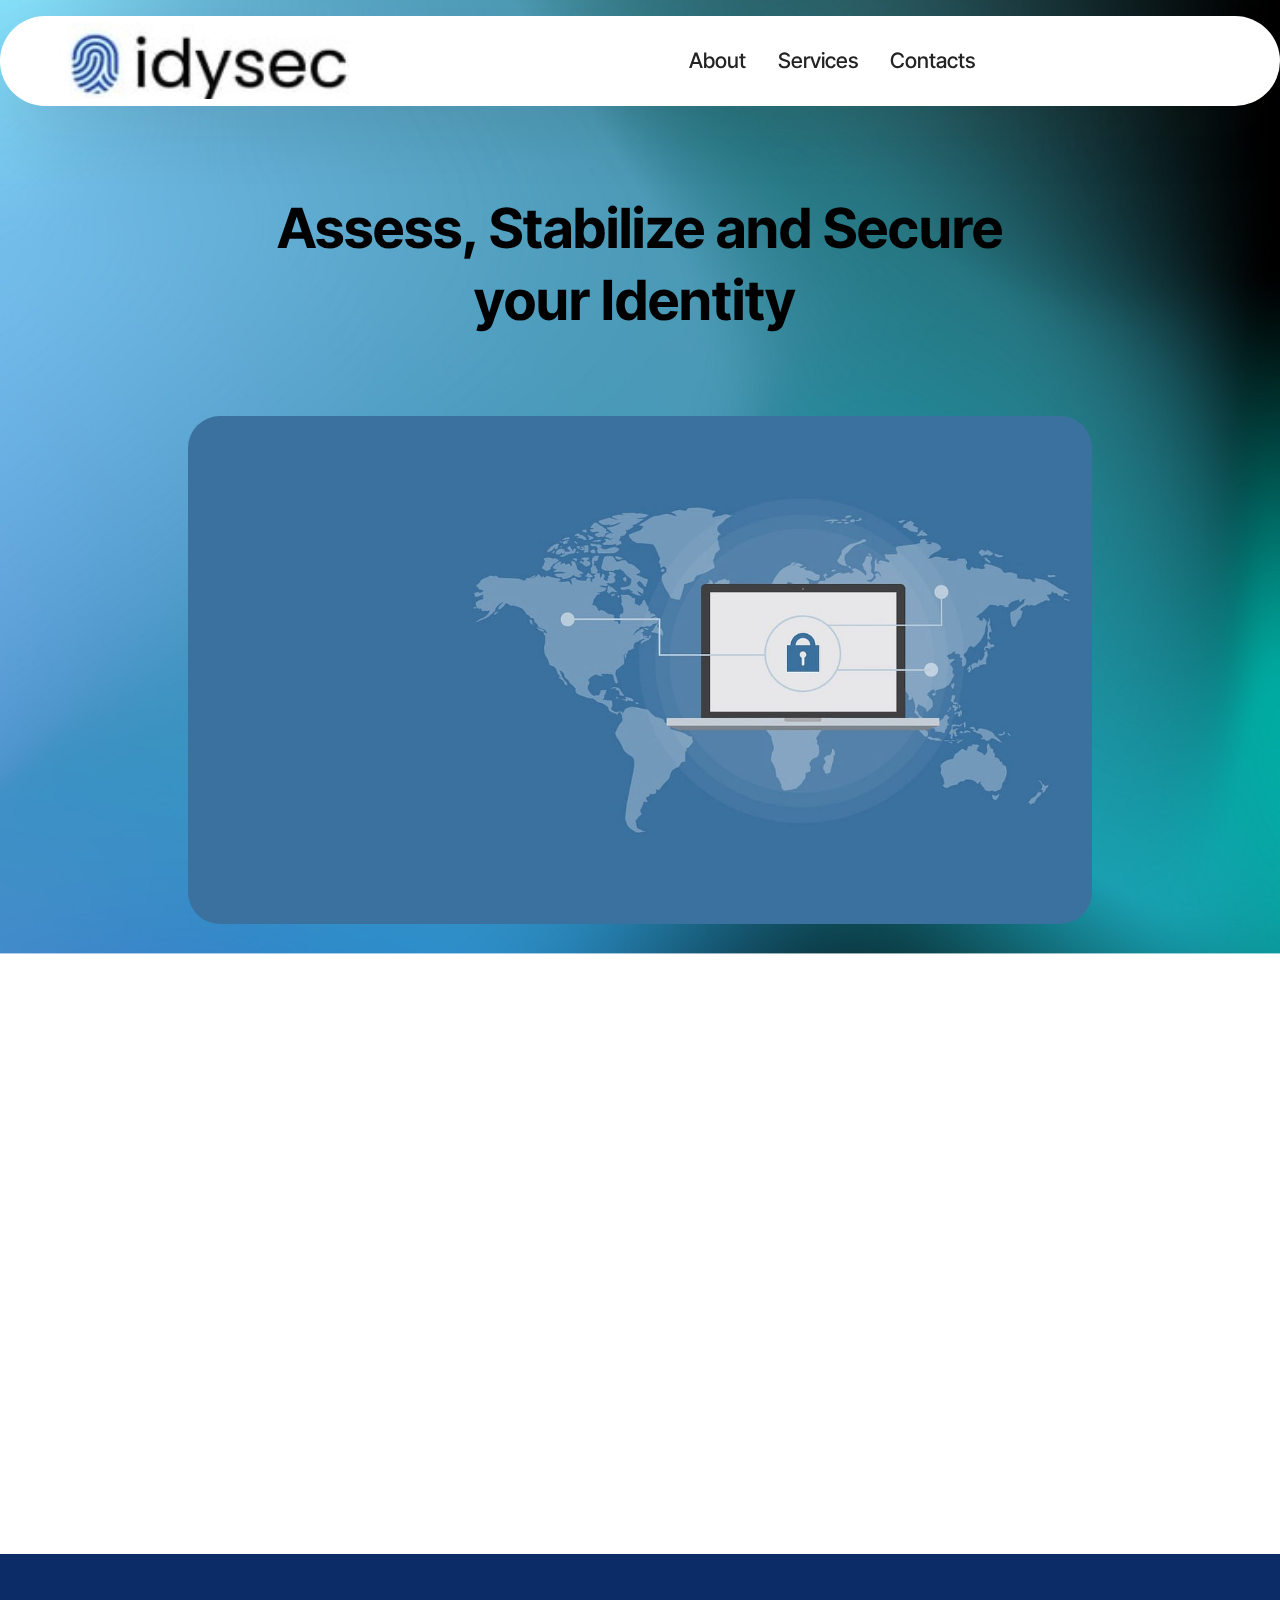
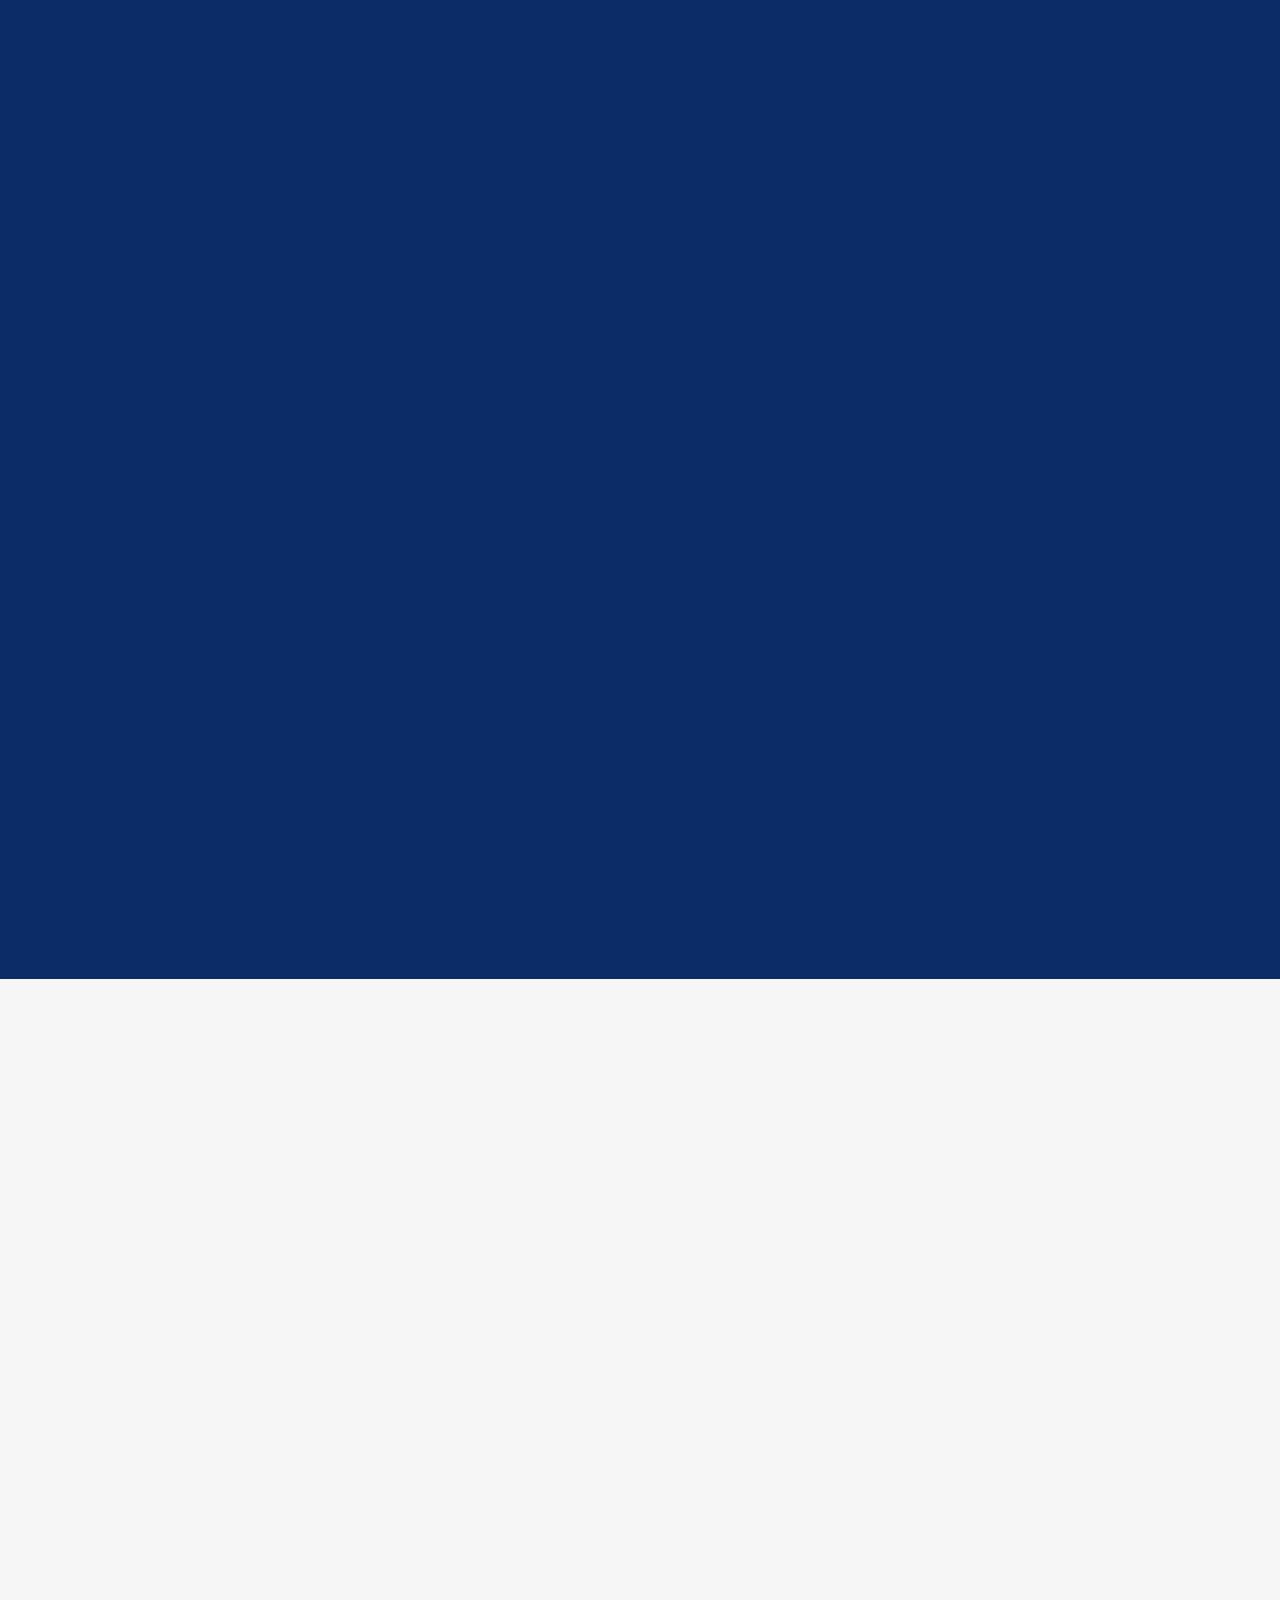
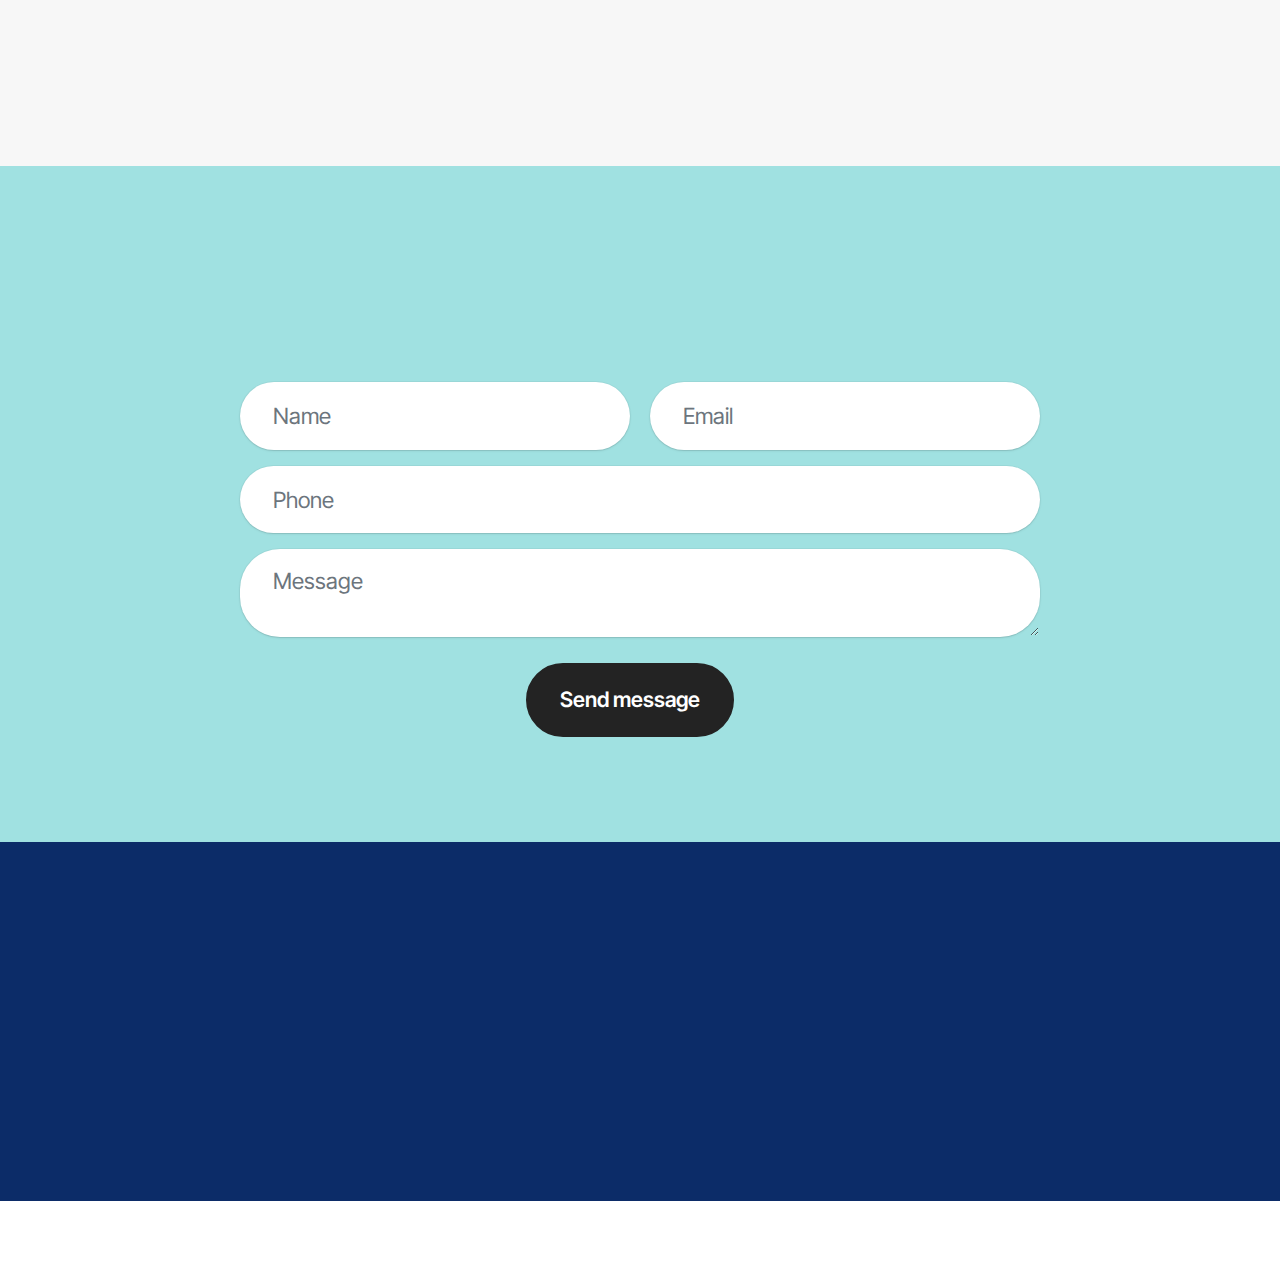
==== commit ad935afc: "Add files via upload" ====
--- a/index.html
+++ b/index.html
@@ -22,7 +22,7 @@
   <link rel="stylesheet" href="assets/theme/css/style.css">
   <link rel="preload" href="https://fonts.googleapis.com/css?family=Inter+Tight:100,200,300,400,500,600,700,800,900,100i,200i,300i,400i,500i,600i,700i,800i,900i&display=swap" as="style" onload="this.onload=null;this.rel='stylesheet'">
   <noscript><link rel="stylesheet" href="https://fonts.googleapis.com/css?family=Inter+Tight:100,200,300,400,500,600,700,800,900,100i,200i,300i,400i,500i,600i,700i,800i,900i&display=swap"></noscript>
-  <link rel="preload" as="style" href="assets/mobirise/css/mbr-additional.css?v=d6VGUZ"><link rel="stylesheet" href="assets/mobirise/css/mbr-additional.css?v=d6VGUZ" type="text/css">
+  <link rel="preload" as="style" href="assets/mobirise/css/mbr-additional.css?v=FkwAl1"><link rel="stylesheet" href="assets/mobirise/css/mbr-additional.css?v=FkwAl1" type="text/css">
 
   
   
@@ -77,7 +77,7 @@
 	<div class="align-center container-fluid">
 		<div class="row justify-content-center">
 			<div class="col-md-12 col-lg-9">
-				<h1 class="mbr-section-title mbr-fonts-style mb-4 display-1"><strong>Assess, Stabilize and Secure your Identity</strong><strong>&nbsp;</strong></h1>
+				<h1 class="mbr-section-title mbr-fonts-style mb-4 display-2"><strong>Assess, Stabilize and Secure </strong><br><strong>your Identity</strong><strong>&nbsp;</strong></h1>
 				
 				
 			</div>
@@ -138,7 +138,7 @@
 						
 						<p class="mbr-text mbr-fonts-style display-7">
 							Comprehensive evaluations to understand your current identity landscape</p>
-						<div class="mbr-section-btn item-footer"><a href="" class="btn item-btn btn-primary display-7">Learn more</a></div>
+						
 					</div>
 
 				</div>
@@ -153,7 +153,7 @@
 						
 						<p class="mbr-text mbr-fonts-style display-7">
 							Implementing solutions to ensure the stability of your identity framework</p>
-						<div class="mbr-section-btn item-footer"><a href="" class="btn item-btn btn-primary display-7">Learn more</a></div>
+						
 					</div>
 				</div>
 			</div>
@@ -168,7 +168,7 @@
 						<p class="mbr-text mbr-fonts-style display-7">
 							Fortifying your identity infrastructure for robust protection<br>
 						</p>
-						<div class="mbr-section-btn item-footer"><a href="" class="btn item-btn btn-primary display-7">Learn more</a></div>
+						
 					</div>
 				</div>
 			</div>
@@ -239,7 +239,7 @@
         </div>
         <div class="row justify-content-center mt-4">
             <div class="col-lg-8 mx-auto mbr-form" data-form-type="formoid">
-                <form action="https://mobirise.eu/" method="POST" class="mbr-form form-with-styler" data-form-title="Form Name"><input type="hidden" name="email" data-form-email="true" value="SVWuMwKBPJYxG/dS2GoQXy//jXIf0EL3Bc6KBuUAGODXDtBbMyj7PAPxwpNNzWYPnyKNSXTGe/X6TsGB5Qf0JIJ9A9F/70t7VJknCOdRpjedqgMSOrOLgd8MuytUs40Q">
+                <form action="https://mobirise.eu/" method="POST" class="mbr-form form-with-styler" data-form-title="Form Name"><input type="hidden" name="email" data-form-email="true" value="XveuTJ7EXm25toeSj8KiJdoA+iwiQnJ7zEQ2/KuCY66VAKyggLQAL0n5049QzUMZCyh7C34esr65YYVJm5gwtJJefzpHSiQJMuzUtNRJ08fdk2/66zez7aEX2R8YcEuI">
                     <div class="row">
                         <div hidden="hidden" data-form-alert="" class="alert alert-success col-12">Thanks for filling out the form!</div>
                         <div hidden="hidden" data-form-alert-danger="" class="alert alert-danger col-12">
@@ -295,7 +295,7 @@
             </div>
         </div>
     </div>
-</section><section class="display-7" style="padding: 0;align-items: center;justify-content: center;flex-wrap: wrap;    align-content: center;display: flex;position: relative;height: 4rem;"><a href="https://mobiri.se/3131644" style="flex: 1 1;height: 4rem;position: absolute;width: 100%;z-index: 1;"><img alt="" style="height: 4rem;" src="[data-uri]"></a><p style="margin: 0;text-align: center;" class="display-7">&#8204;</p><a style="z-index:1" href="https://mobirise.com/builder/ai-website-builder.html">AI Website Builder</a></section><script src="assets/bootstrap/js/bootstrap.bundle.min.js"></script>  <script src="assets/parallax/jarallax.js"></script>  <script src="assets/smoothscroll/smooth-scroll.js"></script>  <script src="assets/ytplayer/index.js"></script>  <script src="assets/dropdown/js/navbar-dropdown.js"></script>  <script src="assets/theme/js/script.js"></script>  <script src="assets/formoid/formoid.min.js"></script>  
+</section><section class="display-7" style="padding: 0;align-items: center;justify-content: center;flex-wrap: wrap;    align-content: center;display: flex;position: relative;height: 4rem;"><a href="https://mobiri.se/3131644" style="flex: 1 1;height: 4rem;position: absolute;width: 100%;z-index: 1;"><img alt="" style="height: 4rem;" src="[data-uri]"></a><p style="margin: 0;text-align: center;" class="display-7">&#8204;</p><a style="z-index:1" href="https://mobirise.com/drag-drop-website-builder.html">Drag & Drop Website Builder</a></section><script src="assets/bootstrap/js/bootstrap.bundle.min.js"></script>  <script src="assets/parallax/jarallax.js"></script>  <script src="assets/smoothscroll/smooth-scroll.js"></script>  <script src="assets/ytplayer/index.js"></script>  <script src="assets/dropdown/js/navbar-dropdown.js"></script>  <script src="assets/theme/js/script.js"></script>  <script src="assets/formoid/formoid.min.js"></script>  
   
   
   <input name="animation" type="hidden">
--- a/assets/mobirise/css/mbr-additional.css
+++ b/assets/mobirise/css/mbr-additional.css
@@ -897,7 +897,7 @@
   height: 90px;
   padding: 0.5rem 0.6rem;
   flex-wrap: nowrap;
-  background: rgba(255, 255, 255, 0.9) !important;
+  background: #ffffff !important;
   left: 0;
   right: 0;
   -webkit-box-pack: justify;
@@ -939,7 +939,7 @@
   transition: .3s all !important;
   min-width: auto;
   background: #ffffff;
-  background: rgba(255, 255, 255, 0.9) !important;
+  background: #ffffff !important;
 }
 .cid-tJS6tZXiPa .nav-item:focus,
 .cid-tJS6tZXiPa .nav-link:focus {
@@ -1267,8 +1267,8 @@
     border-radius: 1.5rem;
     background: #ffffff;
     opacity: 1;
-    border-color: rgba(255, 255, 255, 0.9) !important;
-    background: rgba(255, 255, 255, 0.9) !important;
+    border-color: #ffffff !important;
+    background: #ffffff !important;
     backdrop-filter: blur(8px);
   }
   .cid-tJS6tZXiPa .navbar-nav .nav-item .nav-link::after {
--- a/assets/mobirise/css/mbr-additional.css
+++ b/assets/mobirise/css/mbr-additional.css
@@ -897,7 +897,7 @@
   height: 90px;
   padding: 0.5rem 0.6rem;
   flex-wrap: nowrap;
-  background: rgba(255, 255, 255, 0.9) !important;
+  background: #ffffff !important;
   left: 0;
   right: 0;
   -webkit-box-pack: justify;
@@ -939,7 +939,7 @@
   transition: .3s all !important;
   min-width: auto;
   background: #ffffff;
-  background: rgba(255, 255, 255, 0.9) !important;
+  background: #ffffff !important;
 }
 .cid-tJS6tZXiPa .nav-item:focus,
 .cid-tJS6tZXiPa .nav-link:focus {
@@ -1267,8 +1267,8 @@
     border-radius: 1.5rem;
     background: #ffffff;
     opacity: 1;
-    border-color: rgba(255, 255, 255, 0.9) !important;
-    background: rgba(255, 255, 255, 0.9) !important;
+    border-color: #ffffff !important;
+    background: #ffffff !important;
     backdrop-filter: blur(8px);
   }
   .cid-tJS6tZXiPa .navbar-nav .nav-item .nav-link::after {
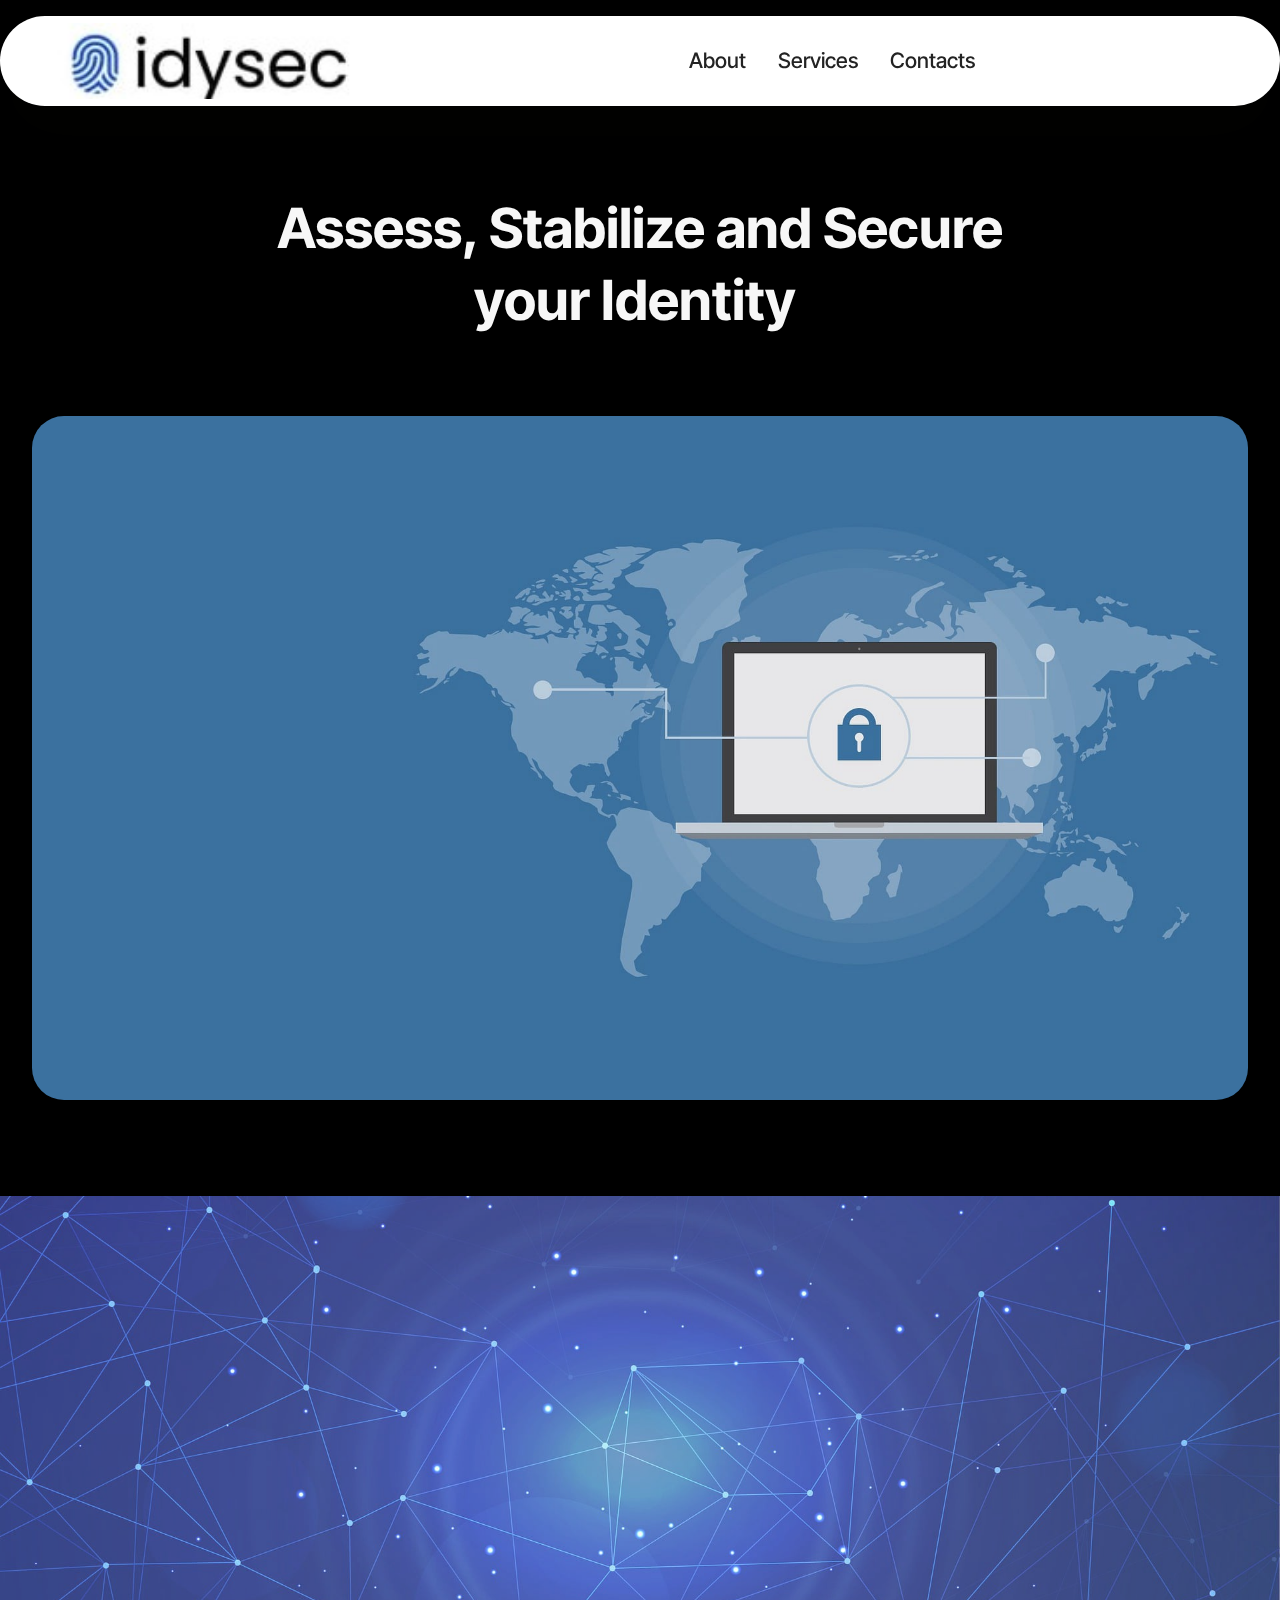
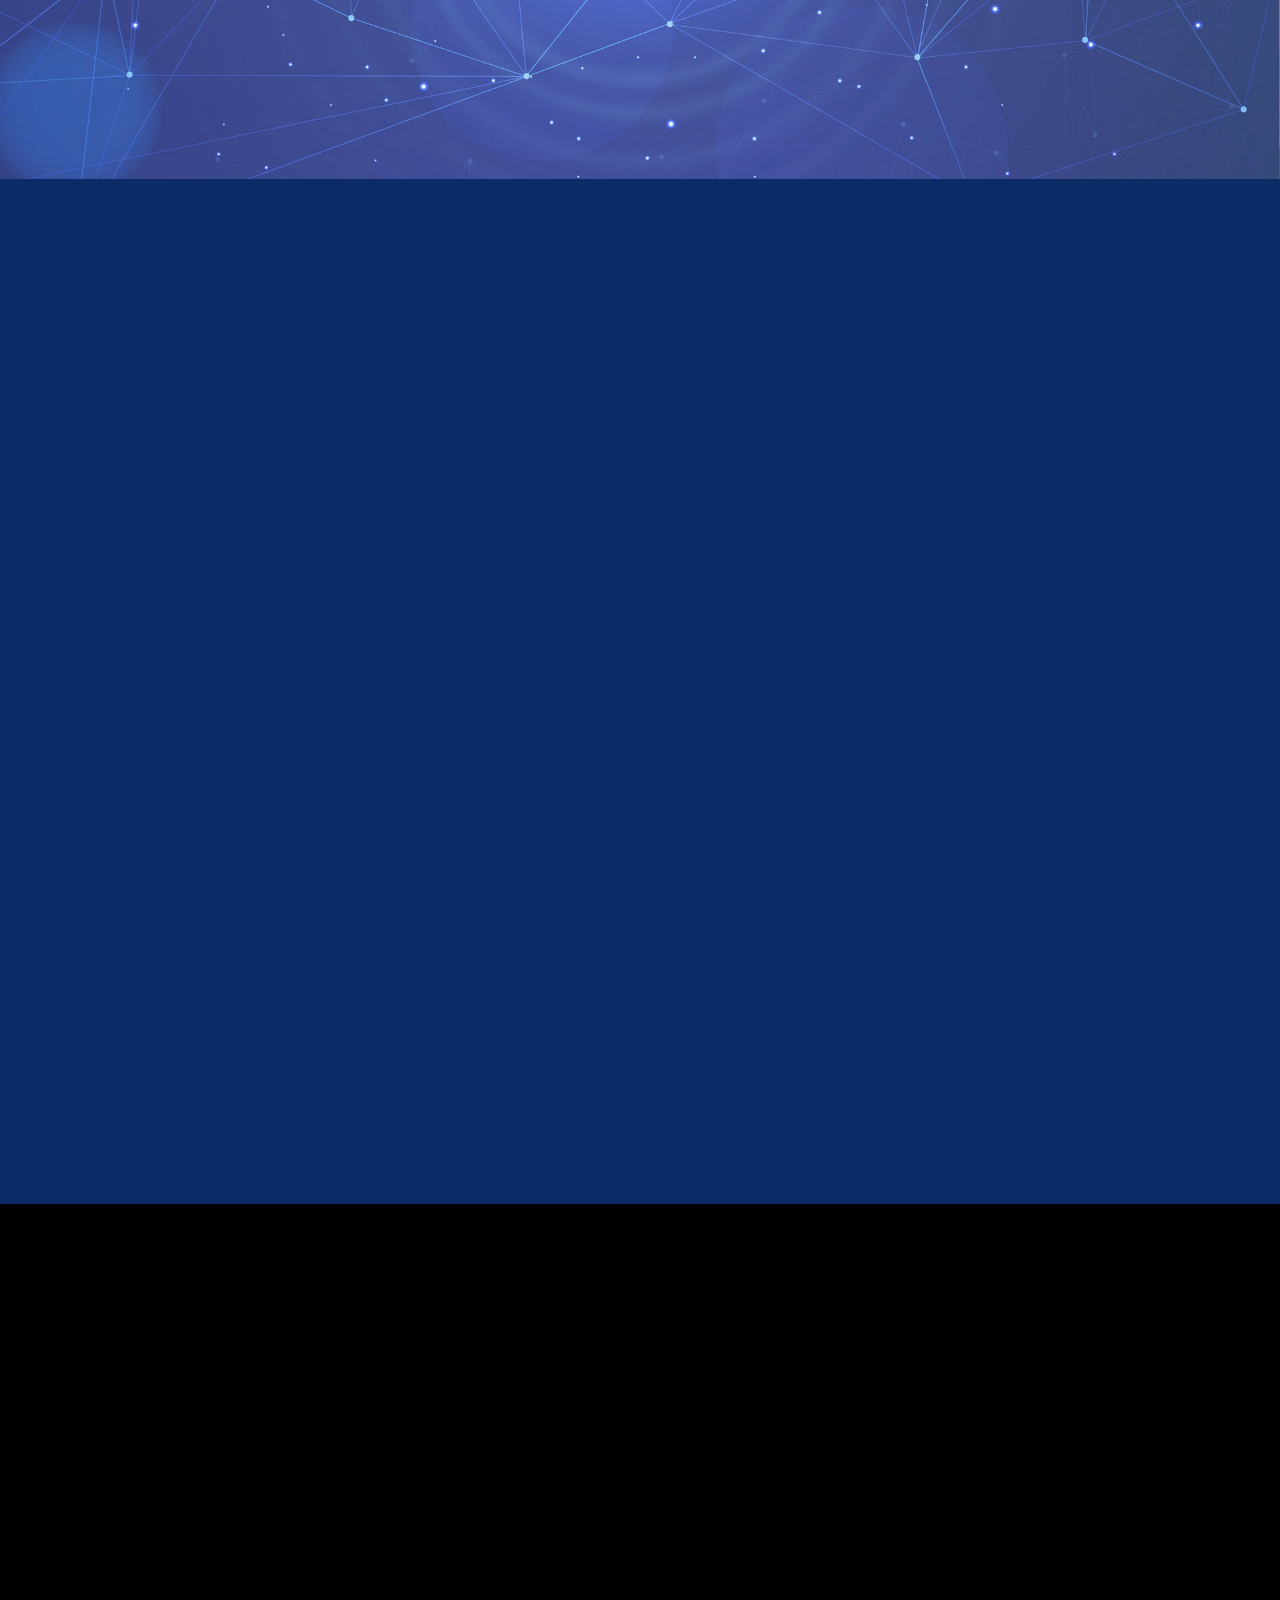
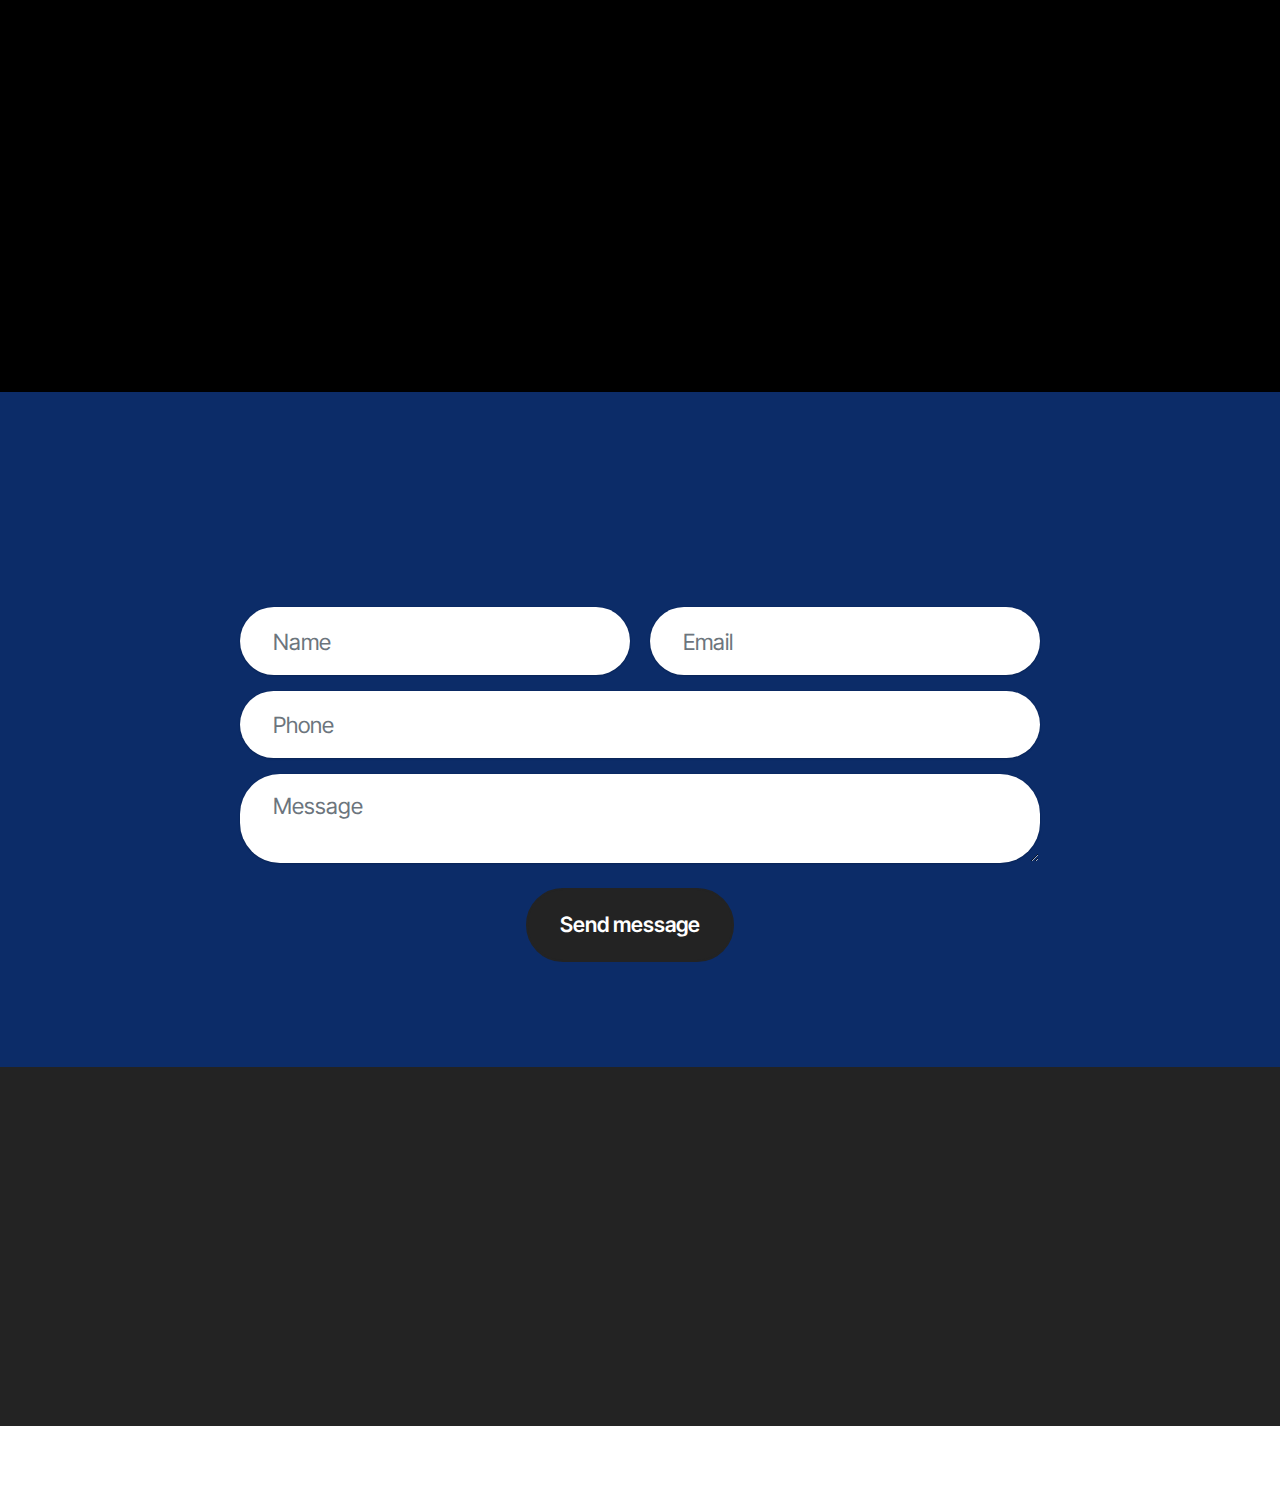
==== commit 761bf82a: "Add files via upload" ====
--- a/index.html
+++ b/index.html
@@ -15,14 +15,13 @@
   <link rel="stylesheet" href="assets/bootstrap/css/bootstrap.min.css">
   <link rel="stylesheet" href="assets/bootstrap/css/bootstrap-grid.min.css">
   <link rel="stylesheet" href="assets/bootstrap/css/bootstrap-reboot.min.css">
-  <link rel="stylesheet" href="assets/parallax/jarallax.css">
   <link rel="stylesheet" href="assets/animatecss/animate.css">
   <link rel="stylesheet" href="assets/dropdown/css/style.css">
   <link rel="stylesheet" href="assets/socicon/css/styles.css">
   <link rel="stylesheet" href="assets/theme/css/style.css">
   <link rel="preload" href="https://fonts.googleapis.com/css?family=Inter+Tight:100,200,300,400,500,600,700,800,900,100i,200i,300i,400i,500i,600i,700i,800i,900i&display=swap" as="style" onload="this.onload=null;this.rel='stylesheet'">
   <noscript><link rel="stylesheet" href="https://fonts.googleapis.com/css?family=Inter+Tight:100,200,300,400,500,600,700,800,900,100i,200i,300i,400i,500i,600i,700i,800i,900i&display=swap"></noscript>
-  <link rel="preload" as="style" href="assets/mobirise/css/mbr-additional.css?v=FkwAl1"><link rel="stylesheet" href="assets/mobirise/css/mbr-additional.css?v=FkwAl1" type="text/css">
+  <link rel="preload" as="style" href="assets/mobirise/css/mbr-additional.css?v=CEKMdX"><link rel="stylesheet" href="assets/mobirise/css/mbr-additional.css?v=CEKMdX" type="text/css">
 
   
   
@@ -68,12 +67,12 @@
 	</nav>
 </section>
 
-<section data-bs-version="5.1" class="header5 cid-tJS6uM4N87 mbr-parallax-background" id="header05-1">
-	
-
-	
-	
-	
+<section data-bs-version="5.1" class="header5 cid-tJS6uM4N87" id="header05-1">
+	
+
+	
+	
+	<div class="topbg"></div>
 	<div class="align-center container-fluid">
 		<div class="row justify-content-center">
 			<div class="col-md-12 col-lg-9">
@@ -83,8 +82,8 @@
 			</div>
 		</div>
 		<div class="row mt-5 justify-content-center">
-			<div class="col-12 col-lg-9">
-				<img src="assets/images/cyber-security-2296269-1280-1280x720.jpg" alt="Mobirise Website Builder" title="">
+			<div class="col-12 col-lg-12">
+				<img src="assets/images/mbr-3-1920x1080.jpg" alt="Mobirise Website Builder" title="">
 			</div>
 		</div>
 	</div>
@@ -94,12 +93,12 @@
 	
 
 	
-	
+	<div class="mbr-overlay" style="opacity: 0.2; background-color: rgb(255, 255, 255);"></div>
 
 	<div class="container">
 		<div class="row justify-content-center">
 			<div class="col-12 col-md-12 col-lg-7 image-wrapper">
-				<img class="w-100" src="assets/images/mbr-1476x766.jpg" alt="Mobirise Website Builder">
+				<img class="w-100" src="assets/images/mbr-1476x830.jpg" alt="Mobirise Website Builder">
 			</div>
 			<div class="col-12 col-lg col-md-12">
 				<div class="text-wrapper align-left">
@@ -195,8 +194,8 @@
 					</div>
 					<div class="card-box">
 						<h4 class="card-title mbr-fonts-style mb-3 display-5">
-							<strong>Exprtise</strong></h4>
-						<h5 class="card-text mbr-fonts-style display-7">At Idysec, our team brings together a fusion of knowledge, skills, and hands-on experience garnered over numerous years in the field of Identity Management.<br> We understand that the digital realm is constantly evolving, and businesses require a strategic and robust approach to manage their identities effectively</h5>
+							<strong>Expertise</strong></h4>
+						<h5 class="card-text mbr-fonts-style display-7">At IDYSEC, our team brings together a fusion of knowledge, skills, and hands-on experience garnered over numerous years in the field of Identity Management.<br> We understand that the digital realm is constantly evolving, and businesses require a strategic and robust approach to manage their identities effectively</h5>
 					</div>
 				</div>
 			</div>
@@ -239,7 +238,7 @@
         </div>
         <div class="row justify-content-center mt-4">
             <div class="col-lg-8 mx-auto mbr-form" data-form-type="formoid">
-                <form action="https://mobirise.eu/" method="POST" class="mbr-form form-with-styler" data-form-title="Form Name"><input type="hidden" name="email" data-form-email="true" value="XveuTJ7EXm25toeSj8KiJdoA+iwiQnJ7zEQ2/KuCY66VAKyggLQAL0n5049QzUMZCyh7C34esr65YYVJm5gwtJJefzpHSiQJMuzUtNRJ08fdk2/66zez7aEX2R8YcEuI">
+                <form action="https://mobirise.eu/" method="POST" class="mbr-form form-with-styler" data-form-title="Form Name"><input type="hidden" name="email" data-form-email="true" value="PArxoPGuD2MtE8ocziJ7hhxfipzpooWHzFLn/NVVV7zWySm60TUd+5fhXMUpmFjErAG30N0uf6sdElqgGWxxdJTZ+cbQsKKMnHCL7LLpna2J/b79YH/Q/LbRu6oT68cm">
                     <div class="row">
                         <div hidden="hidden" data-form-alert="" class="alert alert-success col-12">Thanks for filling out the form!</div>
                         <div hidden="hidden" data-form-alert-danger="" class="alert alert-danger col-12">
@@ -282,7 +281,7 @@
                   
                   
                   
-                <li class="header-menu-item mbr-fonts-style display-5"><a href="index.html#header01-7" class="text-danger">About</a></li><li class="header-menu-item mbr-fonts-style display-5"><a href="index.html#features04-w" class="text-danger text-primary">Services</a></li><li class="header-menu-item mbr-fonts-style display-5"><a href="index.html#form02-6" class="text-danger text-primary">Contacts</a></li><li class="header-menu-item mbr-fonts-style display-5"><a href="index.html#top" class="text-danger text-primary">Works</a></li></ul>
+                <li class="header-menu-item mbr-fonts-style display-5"><a href="index.html#header01-7" class="text-danger">About</a></li><li class="header-menu-item mbr-fonts-style display-5"><a href="index.html#features04-w" class="text-danger text-primary">Services</a></li><li class="header-menu-item mbr-fonts-style display-5"><a href="index.html#form02-6" class="text-danger text-primary">Contacts</a></li><li class="header-menu-item mbr-fonts-style display-5"><a href="index.html" class="text-white">Home</a></li></ul>
               </div>
 
             <div class="col-12">
@@ -295,7 +294,7 @@
             </div>
         </div>
     </div>
-</section><section class="display-7" style="padding: 0;align-items: center;justify-content: center;flex-wrap: wrap;    align-content: center;display: flex;position: relative;height: 4rem;"><a href="https://mobiri.se/3131644" style="flex: 1 1;height: 4rem;position: absolute;width: 100%;z-index: 1;"><img alt="" style="height: 4rem;" src="[data-uri]"></a><p style="margin: 0;text-align: center;" class="display-7">&#8204;</p><a style="z-index:1" href="https://mobirise.com/drag-drop-website-builder.html">Drag & Drop Website Builder</a></section><script src="assets/bootstrap/js/bootstrap.bundle.min.js"></script>  <script src="assets/parallax/jarallax.js"></script>  <script src="assets/smoothscroll/smooth-scroll.js"></script>  <script src="assets/ytplayer/index.js"></script>  <script src="assets/dropdown/js/navbar-dropdown.js"></script>  <script src="assets/theme/js/script.js"></script>  <script src="assets/formoid/formoid.min.js"></script>  
+</section><section class="display-7" style="padding: 0;align-items: center;justify-content: center;flex-wrap: wrap;    align-content: center;display: flex;position: relative;height: 4rem;"><a href="https://mobiri.se/3131644" style="flex: 1 1;height: 4rem;position: absolute;width: 100%;z-index: 1;"><img alt="" style="height: 4rem;" src="[data-uri]"></a><p style="margin: 0;text-align: center;" class="display-7">&#8204;</p><a style="z-index:1" href="https://mobirise.com/html-editor.html">HTML Editor</a></section><script src="assets/bootstrap/js/bootstrap.bundle.min.js"></script>  <script src="assets/smoothscroll/smooth-scroll.js"></script>  <script src="assets/ytplayer/index.js"></script>  <script src="assets/dropdown/js/navbar-dropdown.js"></script>  <script src="assets/theme/js/script.js"></script>  <script src="assets/formoid/formoid.min.js"></script>  
   
   
   <input name="animation" type="hidden">
--- a/assets/mobirise/css/mbr-additional.css
+++ b/assets/mobirise/css/mbr-additional.css
@@ -1334,8 +1334,8 @@
 }
 .cid-tJS6uM4N87 {
   padding-top: 12rem;
-  padding-bottom: 4rem;
-  background-image: url("../../../assets/images/background3.jpg");
+  padding-bottom: 6rem;
+  background-color: #000000;
 }
 .cid-tJS6uM4N87 .mbr-fallback-image.disabled {
   display: none;
@@ -1355,10 +1355,10 @@
   left: 0;
   width: 100%;
   height: 30%;
-  background: #0c2c68;
+  background: #000000;
 }
 .cid-tJS6uM4N87 .mbr-section-title {
-  color: #000000;
+  color: #f7f7f7;
 }
 .cid-tJS6uM4N87 .mbr-text,
 .cid-tJS6uM4N87 .mbr-section-btn {
@@ -1367,7 +1367,7 @@
 .cid-tJS9vXDdRK {
   padding-top: 6rem;
   padding-bottom: 6rem;
-  background-color: #ffffff;
+  background-image: url("../../../assets/images/mbr-1-1920x1280.jpg");
 }
 .cid-tJS9vXDdRK .mbr-fallback-image.disabled {
   display: none;
@@ -1403,11 +1403,11 @@
   }
 }
 .cid-tJS9vXDdRK .mbr-section-title {
-  color: #000000;
+  color: #edefeb;
 }
 .cid-tJS9vXDdRK .mbr-text,
 .cid-tJS9vXDdRK .mbr-section-btn {
-  color: #232323;
+  color: #edefeb;
 }
 .cid-tMlEXTHLbS {
   padding-top: 4rem;
@@ -1481,7 +1481,7 @@
 .cid-tLek7gQhG7 {
   padding-top: 6rem;
   padding-bottom: 6rem;
-  background-color: #f7f7f7;
+  background-color: #000000;
 }
 .cid-tLek7gQhG7 .mbr-fallback-image.disabled {
   display: none;
@@ -1509,12 +1509,18 @@
   padding-right: 2rem;
 }
 .cid-tLek7gQhG7 .card-text {
-  color: #232323;
+  color: #ffffff;
+}
+.cid-tLek7gQhG7 .mbr-section-title {
+  color: #f7f7f7;
+}
+.cid-tLek7gQhG7 .card-title {
+  color: #f7f7f7;
 }
 .cid-tJS9pBcTSa {
   padding-top: 6rem;
   padding-bottom: 6rem;
-  background-color: #a0e1e1;
+  background-color: #0c2c68;
 }
 .cid-tJS9pBcTSa .mbr-overlay {
   background-color: #ffffff;
@@ -1532,10 +1538,13 @@
     width: 100%;
   }
 }
+.cid-tJS9pBcTSa .mbr-section-title {
+  color: #ffffff;
+}
 .cid-tJS9NNcTLZ {
   padding-top: 6rem;
   padding-bottom: 6rem;
-  background-color: #0c2c68;
+  background-color: #232323;
 }
 @media (max-width: 991px) {
   .cid-tJS9NNcTLZ .container {
--- a/assets/mobirise/css/mbr-additional.css
+++ b/assets/mobirise/css/mbr-additional.css
@@ -1334,8 +1334,8 @@
 }
 .cid-tJS6uM4N87 {
   padding-top: 12rem;
-  padding-bottom: 4rem;
-  background-image: url("../../../assets/images/background3.jpg");
+  padding-bottom: 6rem;
+  background-color: #000000;
 }
 .cid-tJS6uM4N87 .mbr-fallback-image.disabled {
   display: none;
@@ -1355,10 +1355,10 @@
   left: 0;
   width: 100%;
   height: 30%;
-  background: #0c2c68;
+  background: #000000;
 }
 .cid-tJS6uM4N87 .mbr-section-title {
-  color: #000000;
+  color: #f7f7f7;
 }
 .cid-tJS6uM4N87 .mbr-text,
 .cid-tJS6uM4N87 .mbr-section-btn {
@@ -1367,7 +1367,7 @@
 .cid-tJS9vXDdRK {
   padding-top: 6rem;
   padding-bottom: 6rem;
-  background-color: #ffffff;
+  background-image: url("../../../assets/images/mbr-1-1920x1280.jpg");
 }
 .cid-tJS9vXDdRK .mbr-fallback-image.disabled {
   display: none;
@@ -1403,11 +1403,11 @@
   }
 }
 .cid-tJS9vXDdRK .mbr-section-title {
-  color: #000000;
+  color: #edefeb;
 }
 .cid-tJS9vXDdRK .mbr-text,
 .cid-tJS9vXDdRK .mbr-section-btn {
-  color: #232323;
+  color: #edefeb;
 }
 .cid-tMlEXTHLbS {
   padding-top: 4rem;
@@ -1481,7 +1481,7 @@
 .cid-tLek7gQhG7 {
   padding-top: 6rem;
   padding-bottom: 6rem;
-  background-color: #f7f7f7;
+  background-color: #000000;
 }
 .cid-tLek7gQhG7 .mbr-fallback-image.disabled {
   display: none;
@@ -1509,12 +1509,18 @@
   padding-right: 2rem;
 }
 .cid-tLek7gQhG7 .card-text {
-  color: #232323;
+  color: #ffffff;
+}
+.cid-tLek7gQhG7 .mbr-section-title {
+  color: #f7f7f7;
+}
+.cid-tLek7gQhG7 .card-title {
+  color: #f7f7f7;
 }
 .cid-tJS9pBcTSa {
   padding-top: 6rem;
   padding-bottom: 6rem;
-  background-color: #a0e1e1;
+  background-color: #0c2c68;
 }
 .cid-tJS9pBcTSa .mbr-overlay {
   background-color: #ffffff;
@@ -1532,10 +1538,13 @@
     width: 100%;
   }
 }
+.cid-tJS9pBcTSa .mbr-section-title {
+  color: #ffffff;
+}
 .cid-tJS9NNcTLZ {
   padding-top: 6rem;
   padding-bottom: 6rem;
-  background-color: #0c2c68;
+  background-color: #232323;
 }
 @media (max-width: 991px) {
   .cid-tJS9NNcTLZ .container {
